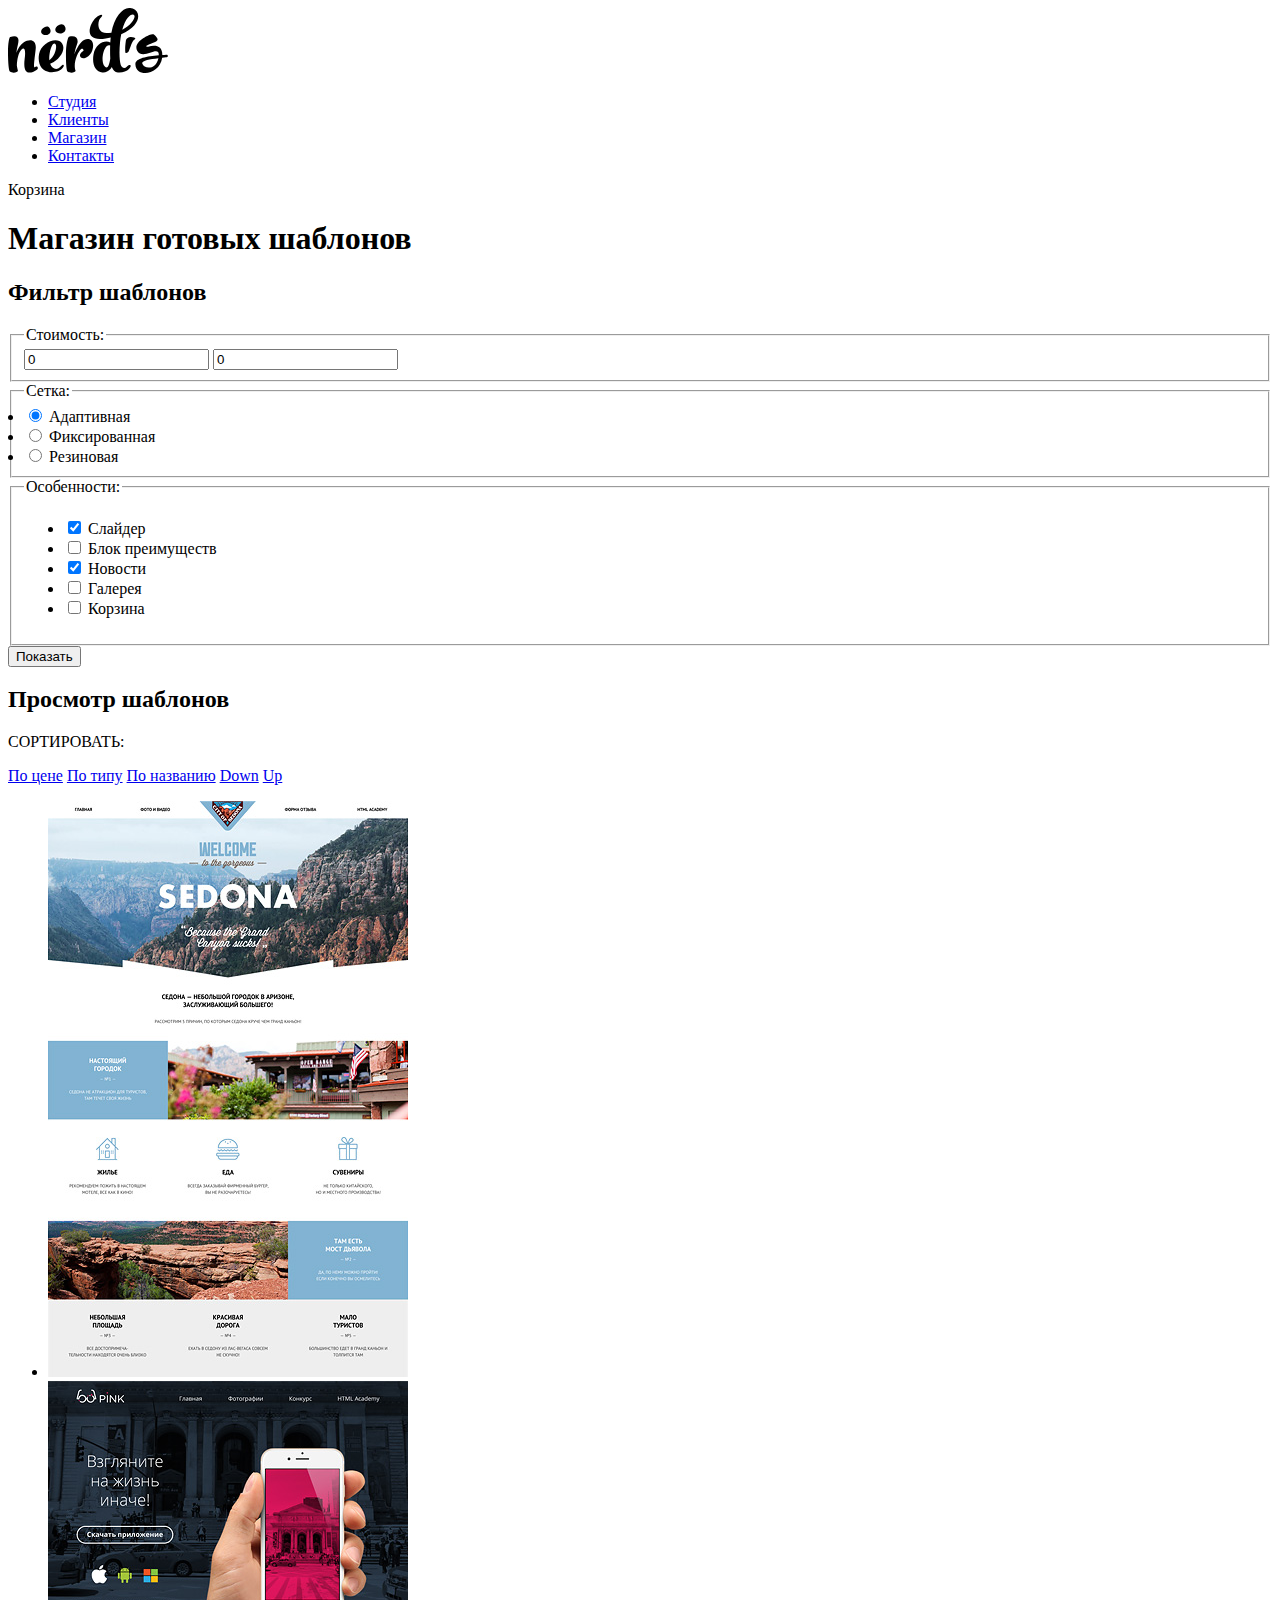
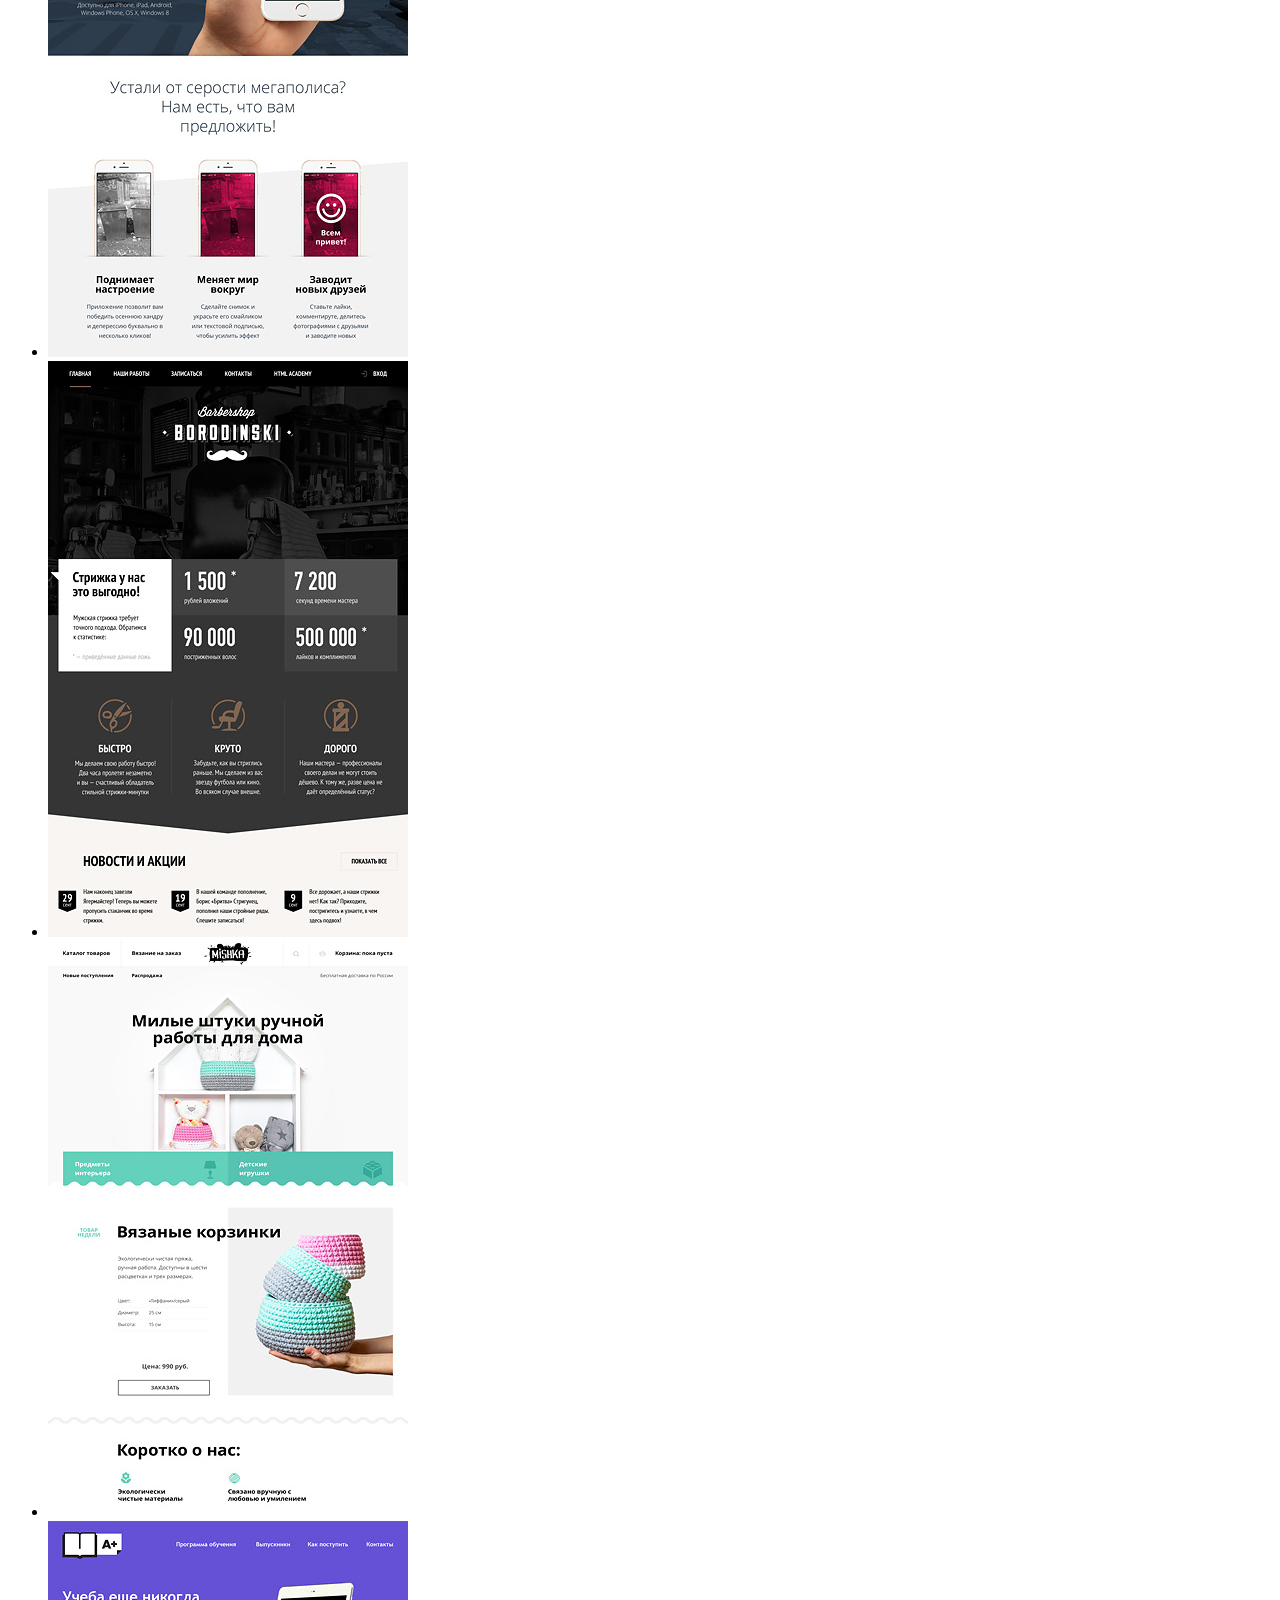
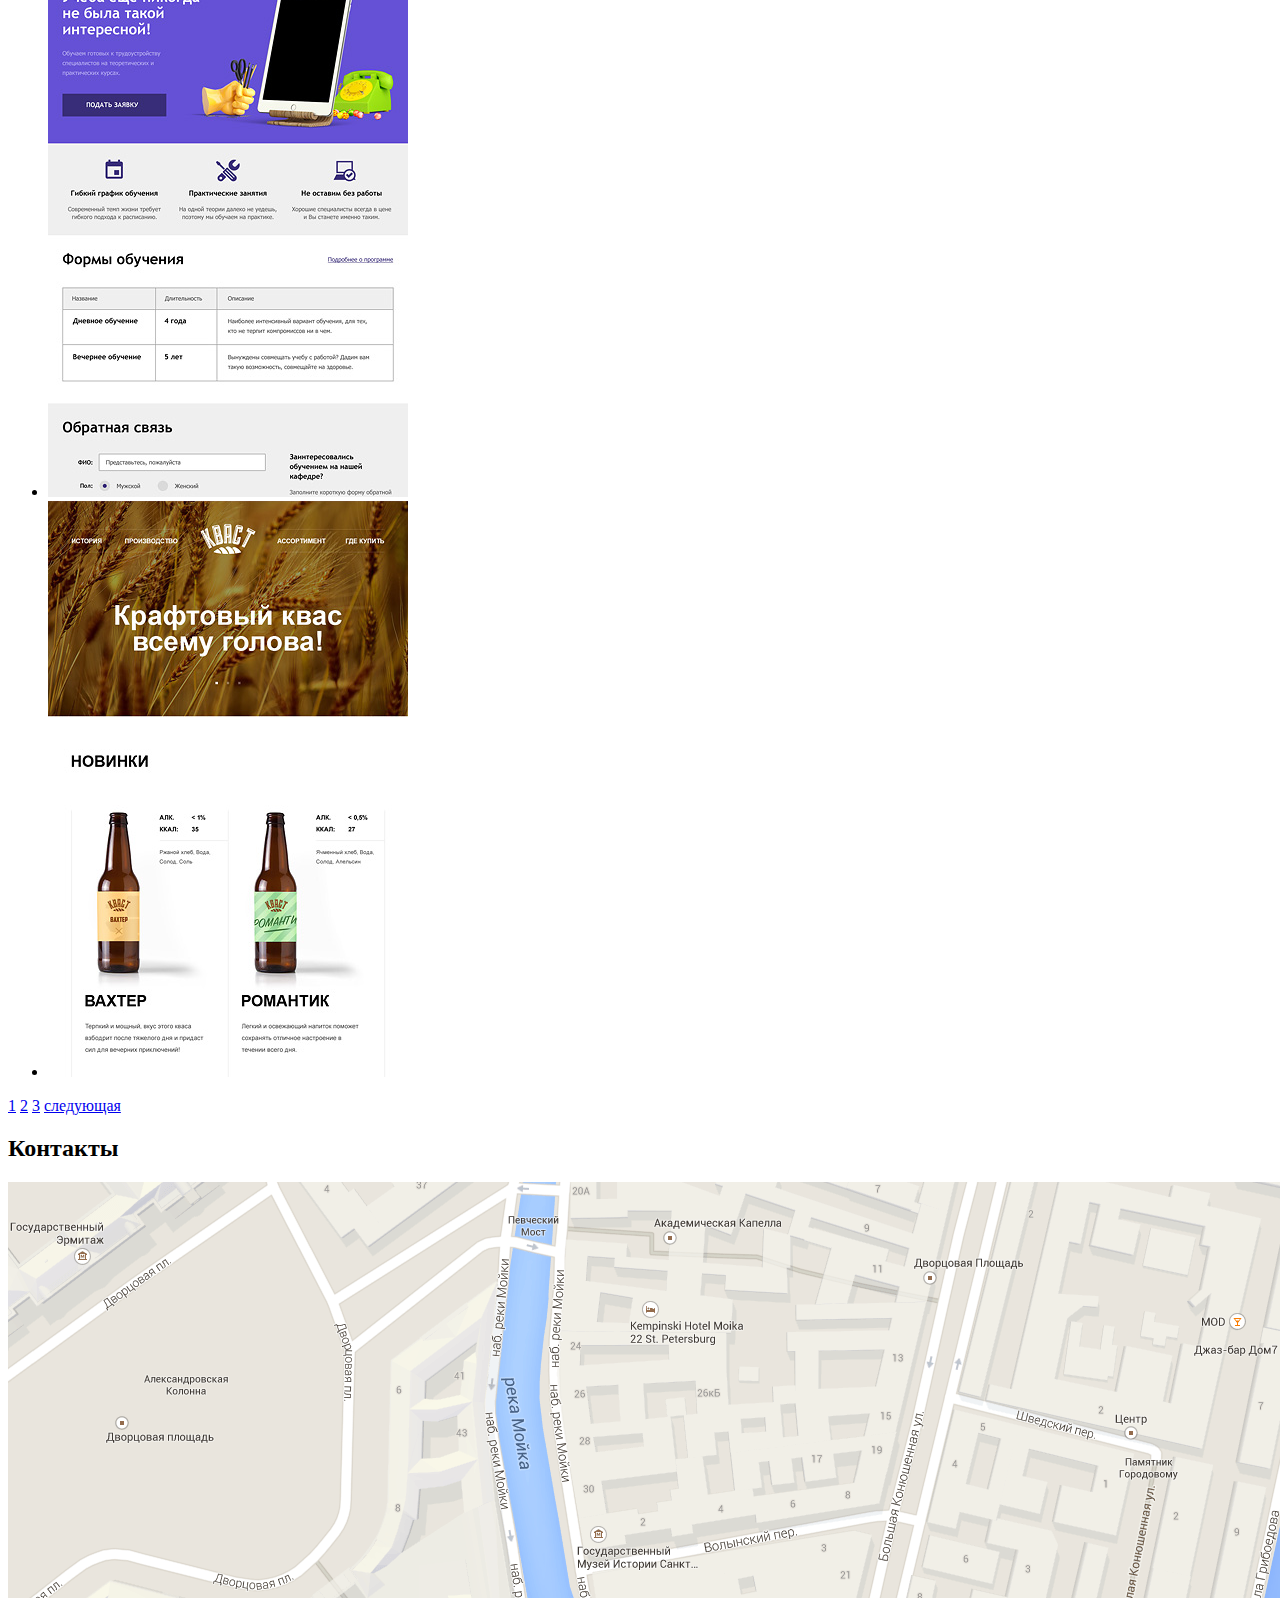
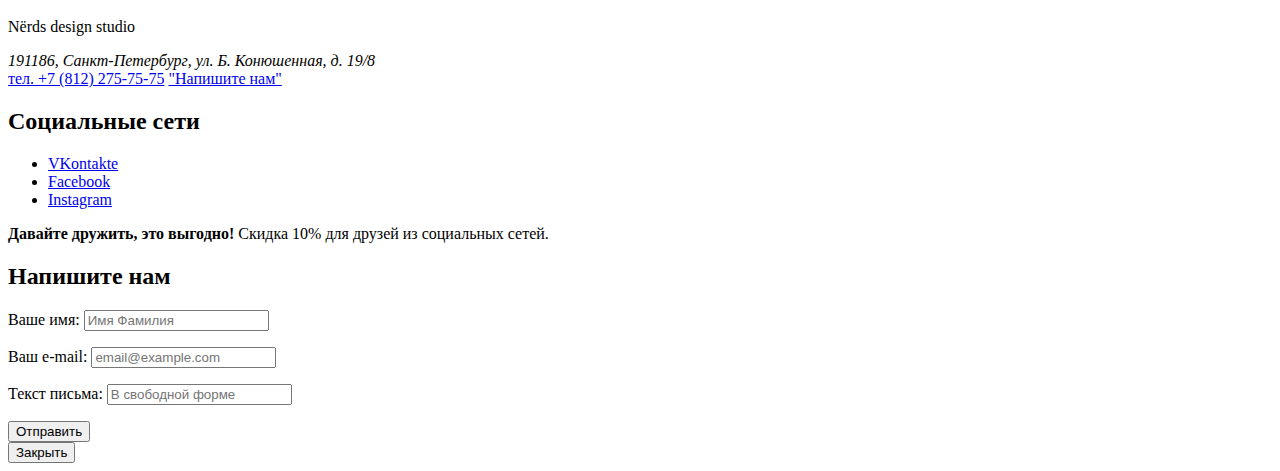
==== catalog.html @ c6bb83c5 "Добавлен catalog.html" ====
<!DOCTYPE html>
<html lang="ru">

<head>
    <meta charset="UTF-8">
    <meta name="viewport" content="width=device-width, initial-scale=1.0">
    <link rel="stylesheet" href="css/style.css">
    <title>Студия нёрдс</title>
</head>

<body>
    <header class="main-header">
        <nav class="main-nav">
            <a class="main-header-logo"><img src="img/nerds-logo.svg" width="160px" height="65px" alt="Логотип студии нёрдс"></a>
            <ul class="site-navigation">
                <li><a href="#">Студия</a></li>
                <li><a href="#">Клиенты</a></li>
                <li><a href="#">Магазин</a></li>
                <li><a href="#">Контакты</a></li>
            </ul>
            <a class="main-nav-basket">Корзина</a>
        </nav>
    </header>

    <main>
        <h1 class="visually-hidden">Магазин готовых шаблонов</h1>

        <section class="filter">
            <h2 class="visually-hidden">Фильтр шаблонов</h2>
            <form class="filter-form" method="get" action="https://echo.htmlacademy.ru">
                <fieldset>
                    <legend>Стоимость:</legend>
                    <input type="number" name="min" id="filter-cost-min" value="0">
                    <input type="number" name="max" id="filter-cost-max" value="0">
                </fieldset>
                <fieldset>
                    <legend>Сетка:</legend>
                    <li class="filter-option">
                        <input class="visually-hidden" name="gridtype" id="filter-adaptive" type="radio" value="adaptive" checked>
                        <label for="filter-adaptive">Адаптивная</label>
                    </li>
                    <li class="filter-option">
                        <input class="visually-hidden" name="gridtype" id="filter-fixed" type="radio" value="fixed">
                        <label for="filter-fixed">Фиксированная</label>
                    </li>
                    <li class="filter-option">
                        <input class="visually-hidden" name="gridtype" id="filter-fluid" type="radio" value="fluid">
                        <label for="filter-fluid">Резиновая</label>
                    </li>
                </fieldset>
                <fieldset>
                    <legend>Особенности:</legend>
                    <ul>
                        <li class="filter-option">
                            <input class="visually-hidden" name="slider" id="filter-slider" type="checkbox" checked>
                            <label for="filter-slider">Слайдер</label>
                        </li>
                        <li class="filter-option">
                            <input class="visually-hidden" name="advantage" id="filter-advantage" type="checkbox">
                            <label for="filter-advantage">Блок преимуществ</label>
                        </li>
                        <li class="filter-option">
                            <input class="visually-hidden" name="news" id="filter-news" type="checkbox" checked>
                            <label for="filter-news">Новости</label>
                        </li>
                        <li class="filter-option">
                            <input class="visually-hidden" name="gallery" id="filter-gallery" type="checkbox">
                            <label for="filter-gallery">Галерея</label>
                        </li>
                        <li class="filter-option">
                            <input class="visually-hidden" name="basket" id="filter-basket" type="checkbox">
                            <label for="filter-basket">Корзина</label>
                        </li>
                    </ul>
                </fieldset>
                <button type="submit">Показать</button>
            </form>
        </section>

        <section class="mockups">
            <h2 class="visually-hidden">Просмотр шаблонов</h2>
            <p>СОРТИРОВАТЬ:</p>
            <a href="#">По цене</a>
            <a href="#">По типу</a>
            <a href="#">По названию</a>
            <a href="#">Down</a>
            <a href="#">Up</a>

            <ul class="mockups-list">
                <li>
                    <a href="catalog-item.html">
                        <img src="img/img-sedona.jpg" width="360px" height="576px" alt="Шаблон сайта Седона">
                    </a>
                </li>
                <li>
                    <a href="catalog-item.html">
                        <img src="img/img-pink.jpg" width="360px" height="576px" alt="Шаблон сайта Пинк">
                    </a>
                </li>
                <li>
                    <a href="catalog-item.html">
                        <img src="img/img-barbershop.jpg" width="360px" height="576px" alt="Шаблон сайта Барбершоп Бородинский">
                    </a>
                </li>
                <li>
                    <a href="catalog-item.html">
                        <img src="img/img-mishka.jpg" width="360px" height="576px" alt="Шаблон сайта Мишка">
                    </a>
                </li>
                <li>
                    <a href="catalog-item.html">
                        <img src="img/img-aplus.jpg" width="360px" height="576px" alt="Шаблон сайта А плюс">
                    </a>
                </li>
                <li>
                    <a href="catalog-item.html">
                        <img src="img/img-kvast.jpg" width="360px" height="576px" alt="Шаблон сайта Крафтовый квас">
                    </a>
                </li>
            </ul>

            <a href="#">1</a>
            <a href="#">2</a>
            <a href="#">3</a>
            <a href="#">следующая</a>
        </section>
    </main>

    <footer>
        <section class="contacts">
            <h2 class="visually-hidden">Контакты</h2>
            <img src="img/map.png" width="1440px" height="416px" alt="Карта">
            <p>Nёrds design studio</p>
            <address>191186, Санкт-Петербург, ул. Б. Конюшенная, д. 19/8</address>
            <a href="tel:78122757575">тел. +7 (812) 275-75-75</a>
            <a class="button" href="#">"Напишите нам"</a>
        </section>

        <section class="social">
            <h2 class="visually-hidden">Социальные сети</h2>
            <ul class="social-list">
                <li>
                    <a href="#">VKontakte</a>
                </li>
                <li>
                    <a href="#">Facebook</a>
                </li>
                <li>
                    <a href="#">Instagram</a>
                </li>
            </ul>
            <b>Давайте дружить, это выгодно!</b>
            <span>Скидка 10% для друзей из социальных сетей.</span>
        </section>
    </footer>

    <section class="modal modal-writeus">
        <h2>Напишите нам</h2>
        <form class="writeus-form" action="https://echo.htmlacademy.ru" method="post">
            <p>
                <label for="writeus-name">Ваше имя:</label>
                <input type="text" name="name" id="writeus-name" placeholder="Имя Фамилия">
            </p>
            <p>
                <label for="writeus-email">Ваш e-mail:</label>
                <input type="text" name="email" id="writeus-email" placeholder="email@example.com">
            </p>
            <p>
                <label for="writeus-text">Текст письма:</label>
                <input type="text" name="text" id="writeus-text" placeholder="В свободной форме">
            </p>
            <button class="button" type="submit">Отправить</button>
        </form>
        <button class="modal-close" type="button">Закрыть</button>
    </section>

</body>

</html>
---- css/style.css ----
/* 
.visually-hidden:not(:focus):not(:active),
input[type="checkbox"].visually-hidden,
input[type="radio"].visually-hidden {
    position: absolute;
    width: 1px;
    height: 1px;
    margin: -1px;
    border: 0;
    padding: 0;
    white-space: nowrap;
    clip-path: inset(100%);
    clip: rect(0 0 0 0);
    overflow: hidden;
}
 */
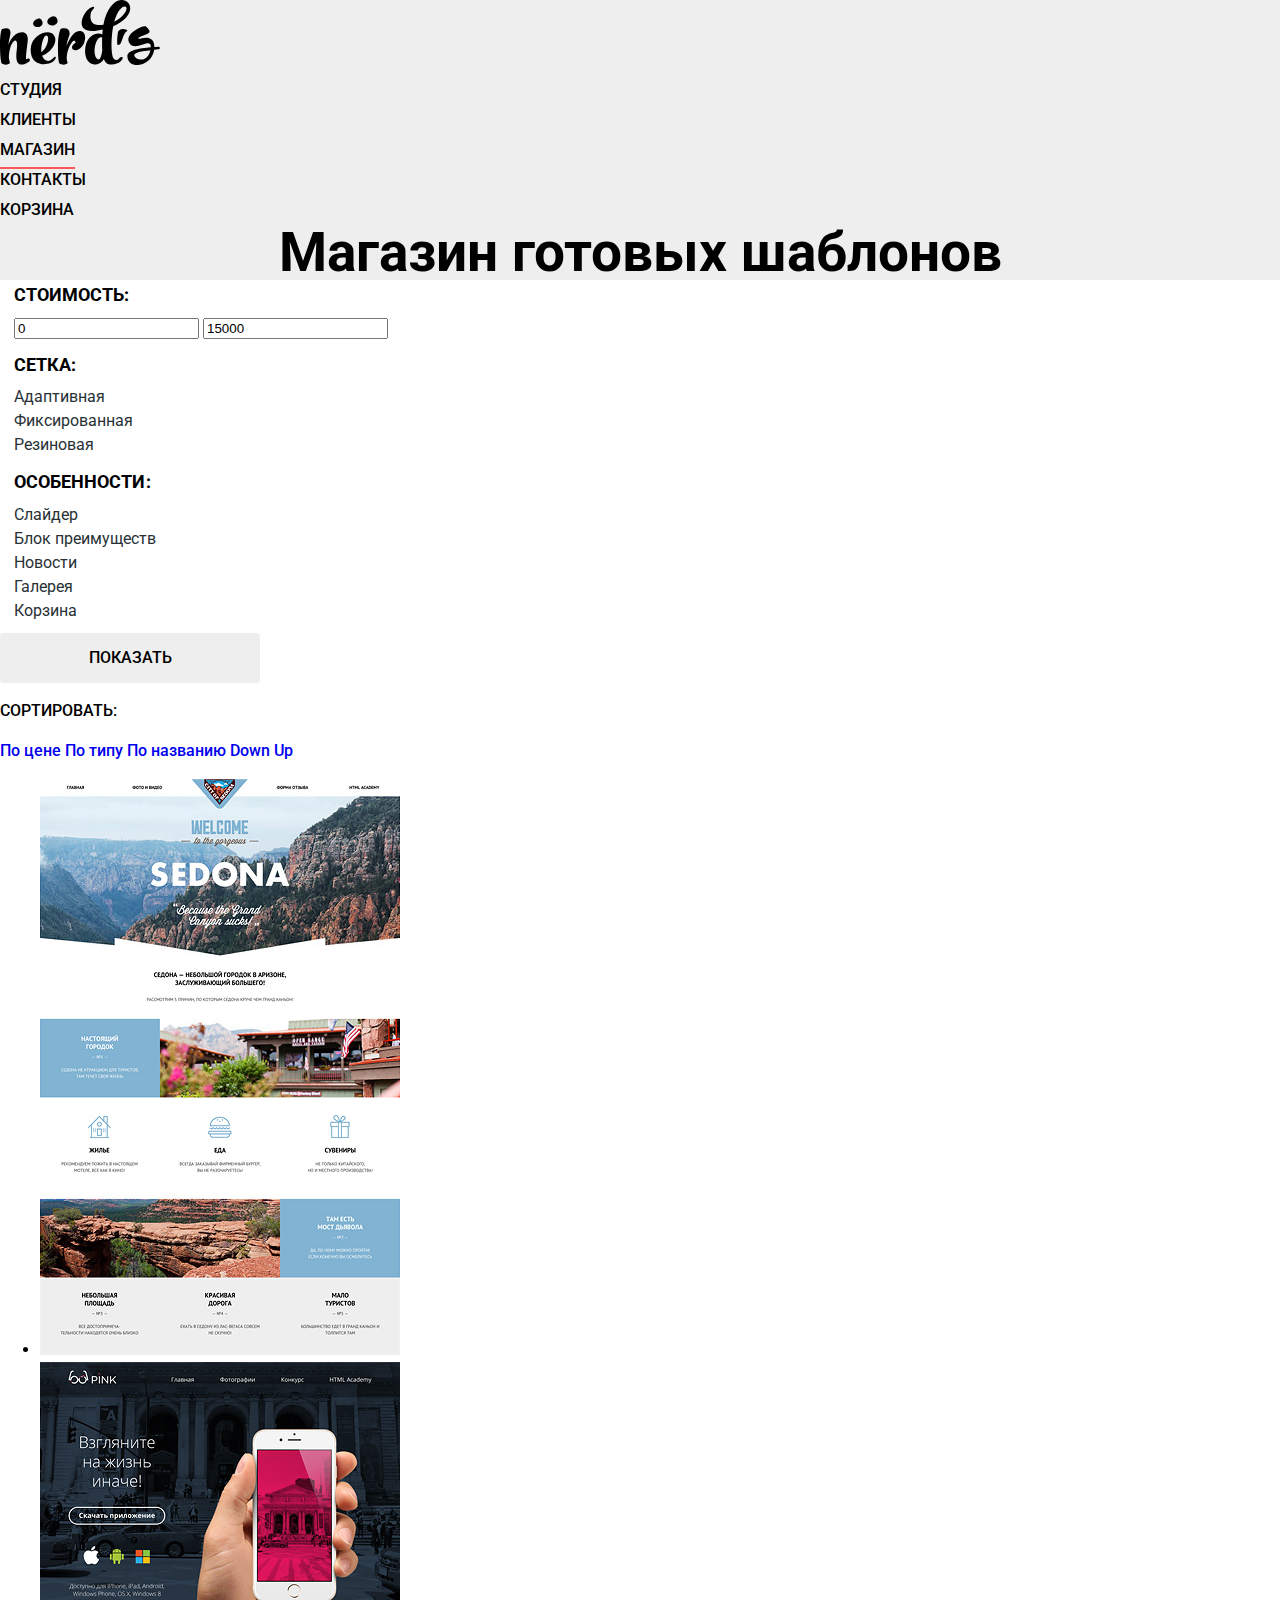
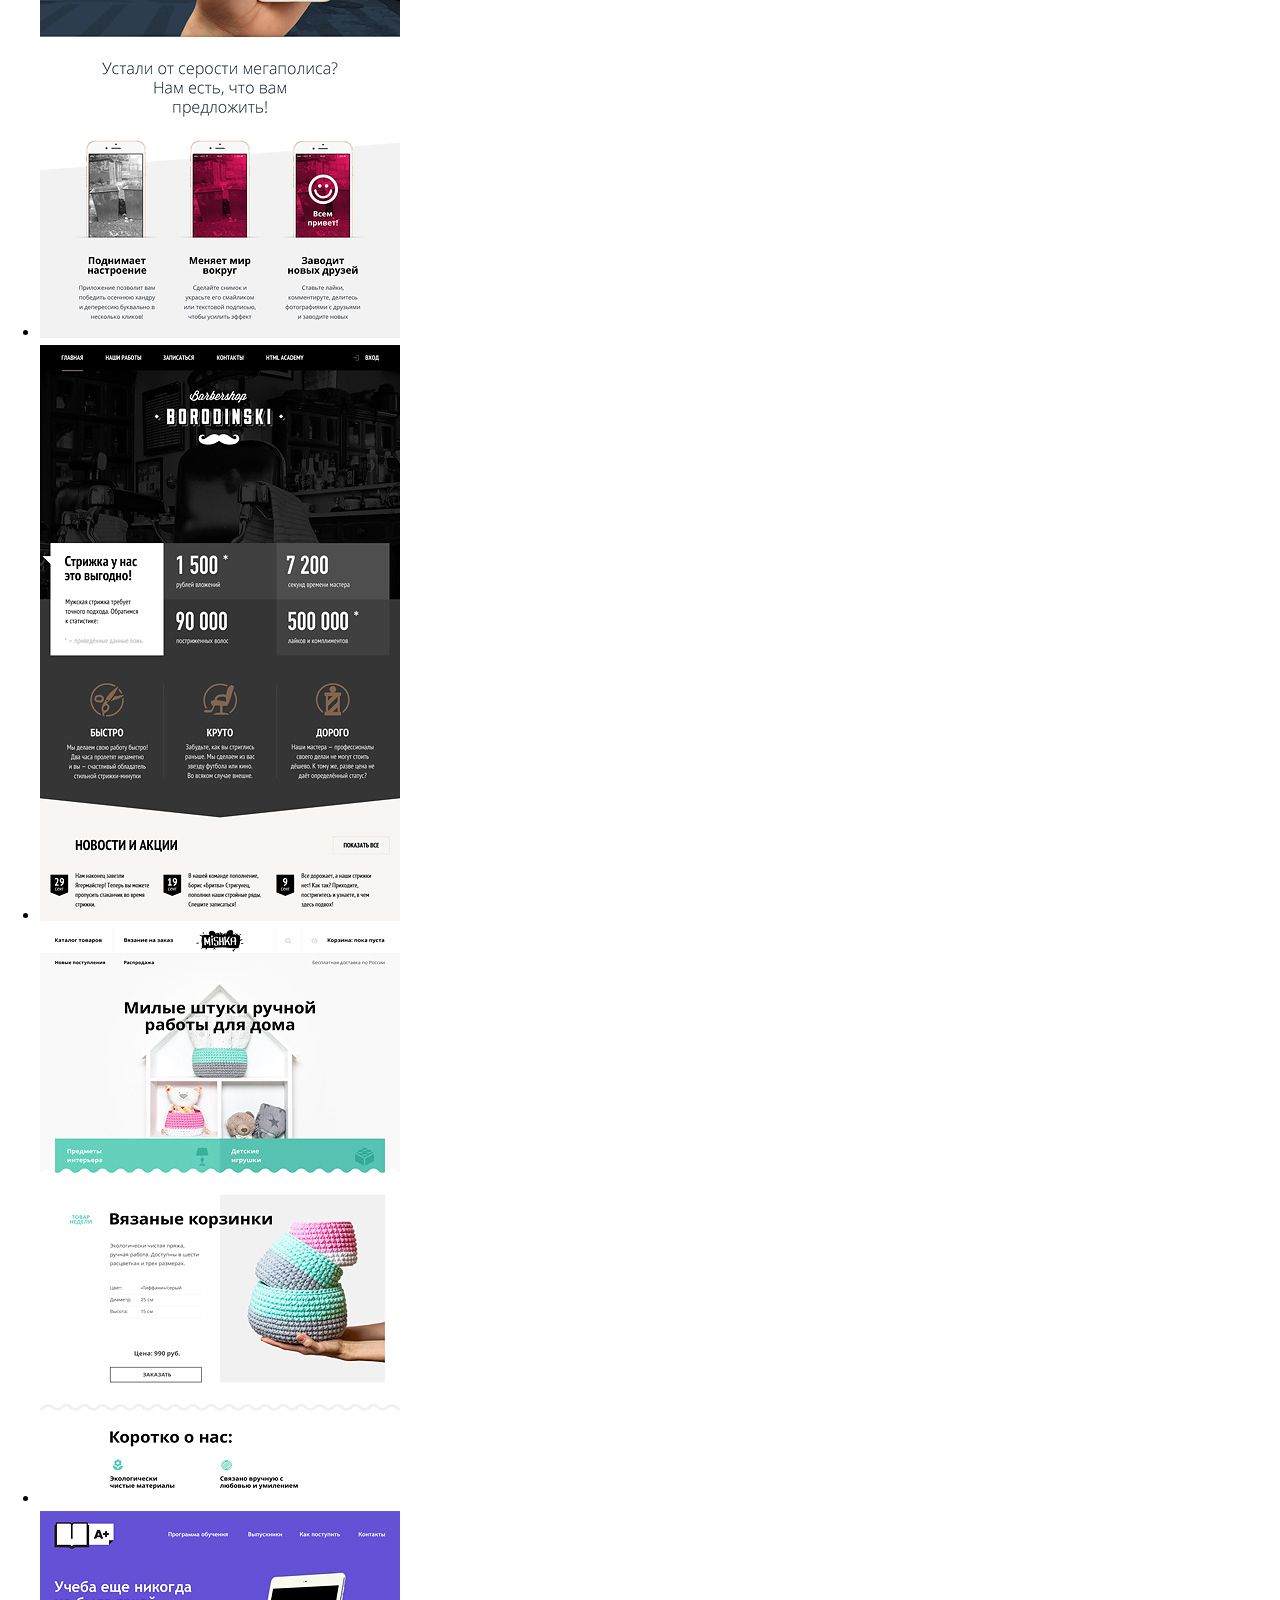
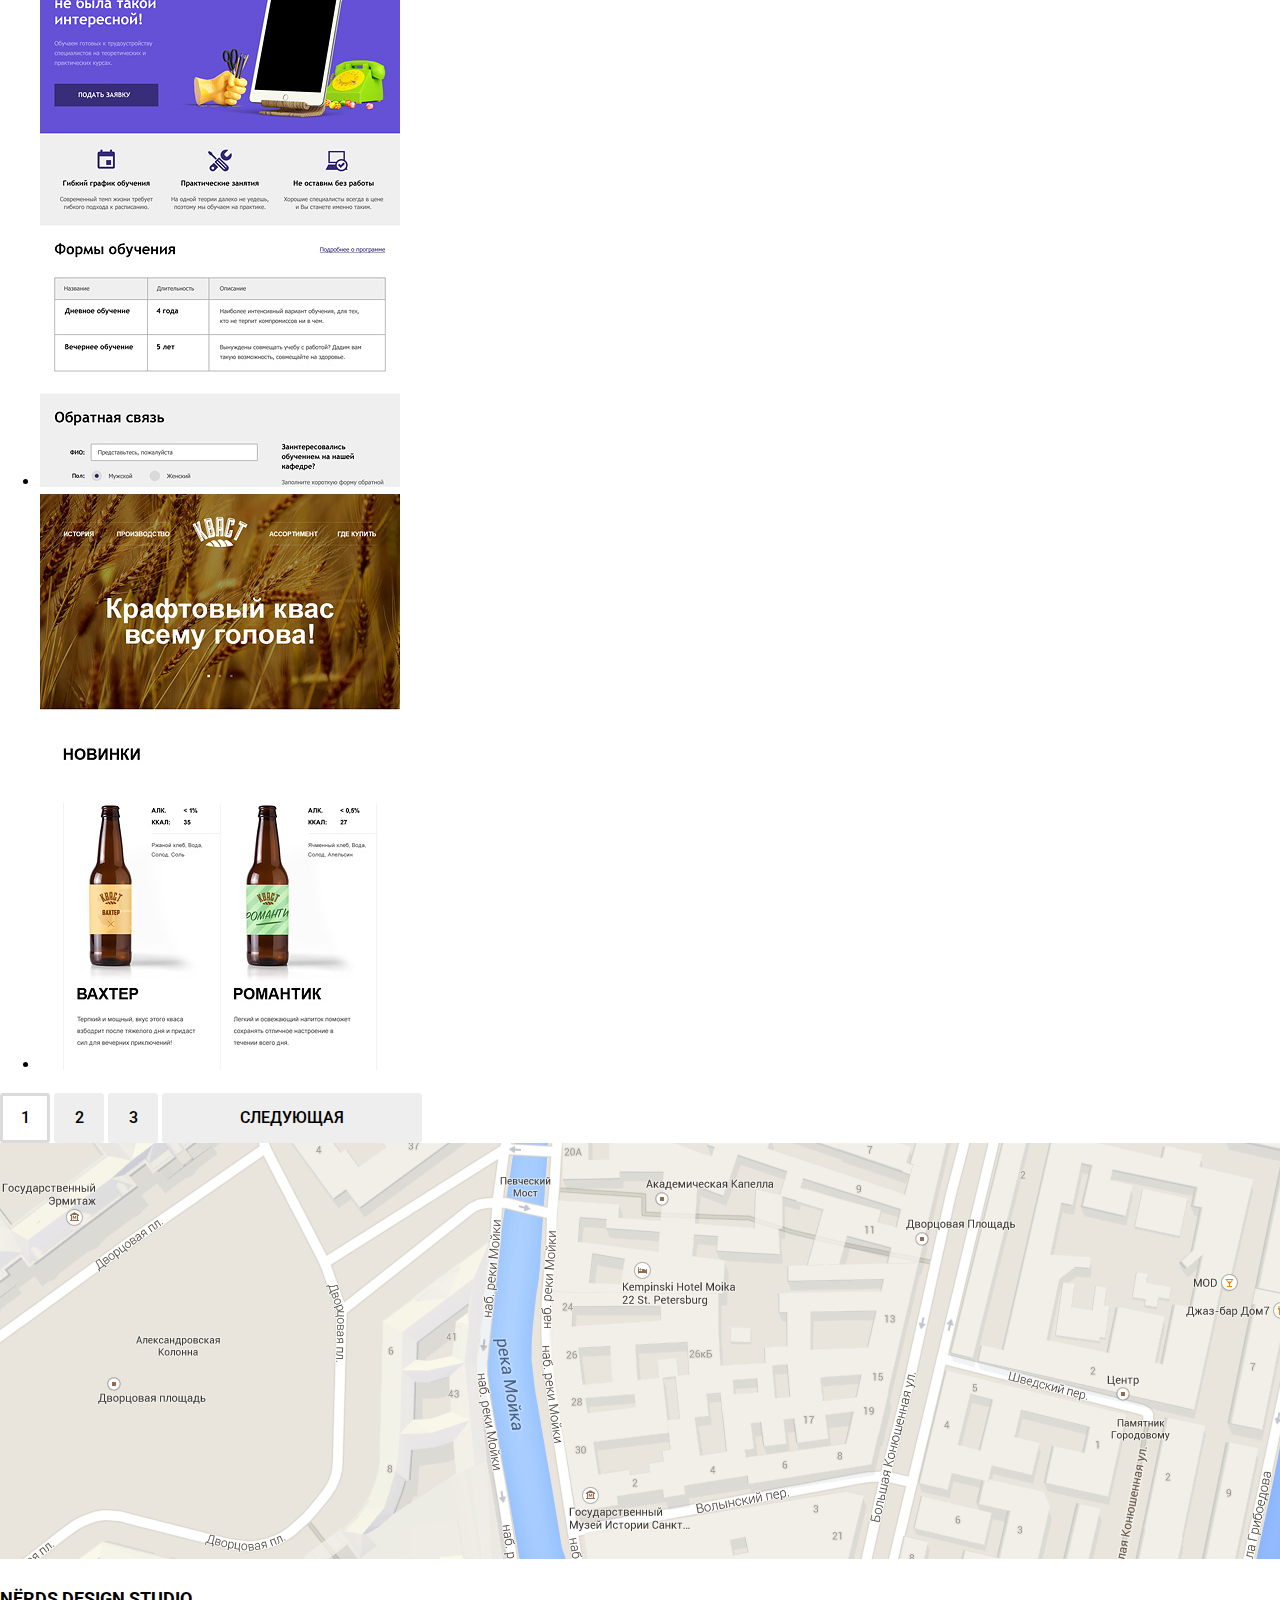
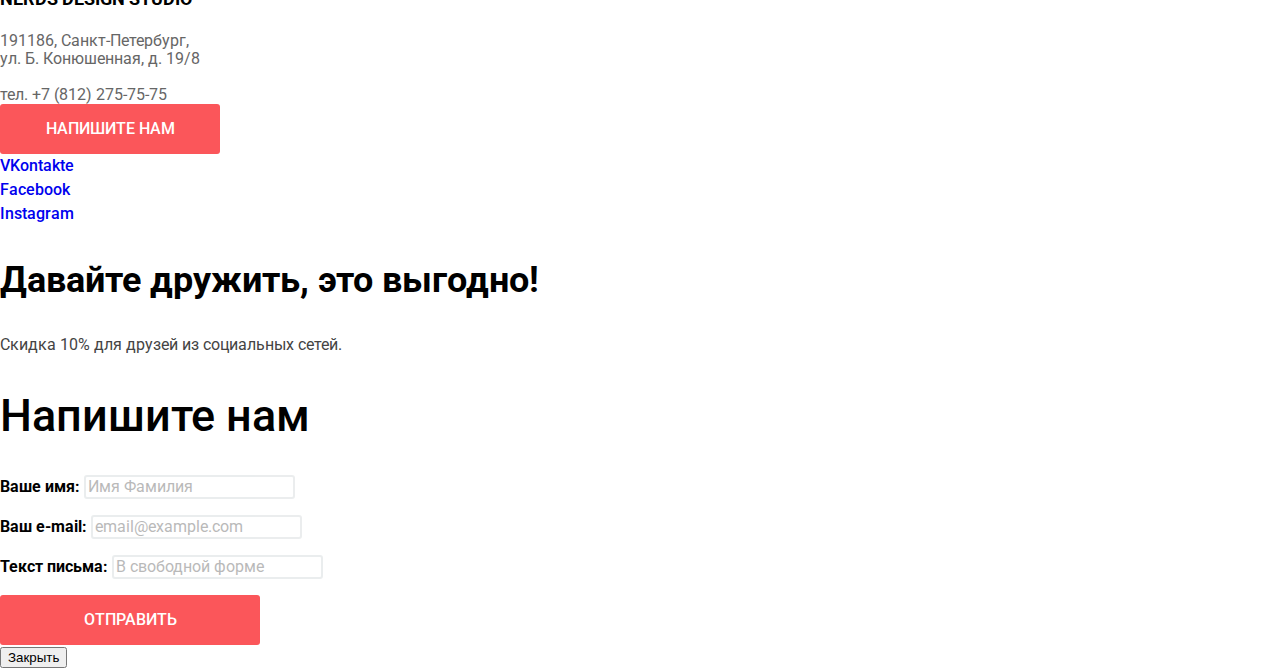
==== commit 08789ef9: "Базовая разметка обоих страниц с CSS" ====
--- a/catalog.html
+++ b/catalog.html
@@ -4,81 +4,86 @@
 <head>
     <meta charset="UTF-8">
     <meta name="viewport" content="width=device-width, initial-scale=1.0">
+    <link href="https://fonts.googleapis.com/css?family=Roboto:400,500,700&display=swap&subset=cyrillic" rel="stylesheet">
     <link rel="stylesheet" href="css/style.css">
     <title>Студия нёрдс</title>
 </head>
 
 <body>
-    <header class="main-header">
-        <nav class="main-nav">
-            <a class="main-header-logo"><img src="img/nerds-logo.svg" width="160px" height="65px" alt="Логотип студии нёрдс"></a>
-            <ul class="site-navigation">
+    <header>
+        <nav class="nav">
+            <a href="index.html">
+                <img src="img/nerds-logo.svg" width="160" height="65" alt="Логотип студии нёрдс">
+            </a>
+            <ul>
                 <li><a href="#">Студия</a></li>
                 <li><a href="#">Клиенты</a></li>
-                <li><a href="#">Магазин</a></li>
+                <li><a class="active" href="#">Магазин</a></li>
                 <li><a href="#">Контакты</a></li>
             </ul>
-            <a class="main-nav-basket">Корзина</a>
+            <a href="#">Корзина</a>
         </nav>
     </header>
 
-    <main>
-        <h1 class="visually-hidden">Магазин готовых шаблонов</h1>
+    <main class="main">
+        <h1>Магазин готовых шаблонов</h1>
 
         <section class="filter">
             <h2 class="visually-hidden">Фильтр шаблонов</h2>
-            <form class="filter-form" method="get" action="https://echo.htmlacademy.ru">
-                <fieldset>
+            <form method="get" action="https://echo.htmlacademy.ru">
+                <fieldset class="filter-price">
                     <legend>Стоимость:</legend>
                     <input type="number" name="min" id="filter-cost-min" value="0">
-                    <input type="number" name="max" id="filter-cost-max" value="0">
+                    <input type="number" name="max" id="filter-cost-max" value="15000">
                 </fieldset>
-                <fieldset>
+                <fieldset class="filter-grid">
                     <legend>Сетка:</legend>
-                    <li class="filter-option">
-                        <input class="visually-hidden" name="gridtype" id="filter-adaptive" type="radio" value="adaptive" checked>
-                        <label for="filter-adaptive">Адаптивная</label>
-                    </li>
-                    <li class="filter-option">
-                        <input class="visually-hidden" name="gridtype" id="filter-fixed" type="radio" value="fixed">
-                        <label for="filter-fixed">Фиксированная</label>
-                    </li>
-                    <li class="filter-option">
-                        <input class="visually-hidden" name="gridtype" id="filter-fluid" type="radio" value="fluid">
-                        <label for="filter-fluid">Резиновая</label>
-                    </li>
+                    <ul>
+                        <li>
+                            <input class="visually-hidden" name="gridtype" id="filter-adaptive" type="radio" value="adaptive" checked>
+                            <label for="filter-adaptive">Адаптивная</label>
+                        </li>
+                        <li>
+                            <input class="visually-hidden" name="gridtype" id="filter-fixed" type="radio" value="fixed">
+                            <label for="filter-fixed">Фиксированная</label>
+                        </li>
+                        <li>
+                            <input class="visually-hidden" name="gridtype" id="filter-fluid" type="radio" value="fluid">
+                            <label for="filter-fluid">Резиновая</label>
+                        </li>
+                    </ul>
                 </fieldset>
-                <fieldset>
+                <fieldset class="filter-features">
                     <legend>Особенности:</legend>
                     <ul>
-                        <li class="filter-option">
+                        <li>
                             <input class="visually-hidden" name="slider" id="filter-slider" type="checkbox" checked>
                             <label for="filter-slider">Слайдер</label>
                         </li>
-                        <li class="filter-option">
+                        <li>
                             <input class="visually-hidden" name="advantage" id="filter-advantage" type="checkbox">
                             <label for="filter-advantage">Блок преимуществ</label>
                         </li>
-                        <li class="filter-option">
+                        <li>
                             <input class="visually-hidden" name="news" id="filter-news" type="checkbox" checked>
                             <label for="filter-news">Новости</label>
                         </li>
-                        <li class="filter-option">
+                        <li>
                             <input class="visually-hidden" name="gallery" id="filter-gallery" type="checkbox">
                             <label for="filter-gallery">Галерея</label>
                         </li>
-                        <li class="filter-option">
+                        <li>
                             <input class="visually-hidden" name="basket" id="filter-basket" type="checkbox">
                             <label for="filter-basket">Корзина</label>
                         </li>
                     </ul>
                 </fieldset>
-                <button type="submit">Показать</button>
+                <button type="submit" class="btn btn-gray btn-w260px">Показать</button>
             </form>
         </section>
 
-        <section class="mockups">
-            <h2 class="visually-hidden">Просмотр шаблонов</h2>
+        <section class="store">
+            <h2 class="visually-hidden">Магазин шаблонов</h2>
             <p>СОРТИРОВАТЬ:</p>
             <a href="#">По цене</a>
             <a href="#">По типу</a>
@@ -86,59 +91,63 @@
             <a href="#">Down</a>
             <a href="#">Up</a>
 
-            <ul class="mockups-list">
+            <ul>
                 <li>
                     <a href="catalog-item.html">
-                        <img src="img/img-sedona.jpg" width="360px" height="576px" alt="Шаблон сайта Седона">
+                        <img src="img/img-sedona.jpg" width="360" height="576" alt="Шаблон сайта Седона">
                     </a>
                 </li>
                 <li>
                     <a href="catalog-item.html">
-                        <img src="img/img-pink.jpg" width="360px" height="576px" alt="Шаблон сайта Пинк">
+                        <img src="img/img-pink.jpg" width="360" height="576" alt="Шаблон сайта Пинк">
                     </a>
                 </li>
                 <li>
                     <a href="catalog-item.html">
-                        <img src="img/img-barbershop.jpg" width="360px" height="576px" alt="Шаблон сайта Барбершоп Бородинский">
+                        <img src="img/img-barbershop.jpg" width="360" height="576" alt="Шаблон сайта Барбершоп Бородинский">
                     </a>
                 </li>
                 <li>
                     <a href="catalog-item.html">
-                        <img src="img/img-mishka.jpg" width="360px" height="576px" alt="Шаблон сайта Мишка">
+                        <img src="img/img-mishka.jpg" width="360" height="576" alt="Шаблон сайта Мишка">
                     </a>
                 </li>
                 <li>
                     <a href="catalog-item.html">
-                        <img src="img/img-aplus.jpg" width="360px" height="576px" alt="Шаблон сайта А плюс">
+                        <img src="img/img-aplus.jpg" width="360" height="576" alt="Шаблон сайта А плюс">
                     </a>
                 </li>
                 <li>
                     <a href="catalog-item.html">
-                        <img src="img/img-kvast.jpg" width="360px" height="576px" alt="Шаблон сайта Крафтовый квас">
+                        <img src="img/img-kvast.jpg" width="360" height="576" alt="Шаблон сайта Крафтовый квас">
                     </a>
                 </li>
             </ul>
 
-            <a href="#">1</a>
-            <a href="#">2</a>
-            <a href="#">3</a>
-            <a href="#">следующая</a>
+            <a class="btn btn-gray-active btn-w50px">1</a>
+            <a class="btn btn-gray btn-w50px" href="#">2</a>
+            <a class="btn btn-gray btn-w50px" href="#">3</a>
+            <a class="btn btn-gray btn-w260px" href="#">следующая</a>
         </section>
     </main>
 
     <footer>
         <section class="contacts">
             <h2 class="visually-hidden">Контакты</h2>
-            <img src="img/map.png" width="1440px" height="416px" alt="Карта">
-            <p>Nёrds design studio</p>
-            <address>191186, Санкт-Петербург, ул. Б. Конюшенная, д. 19/8</address>
-            <a href="tel:78122757575">тел. +7 (812) 275-75-75</a>
-            <a class="button" href="#">"Напишите нам"</a>
+            <img src="img/map.png" width="1440" height="416" alt="Карта">
+            <p class="contacts-p">Nёrds design studio</p>
+            <address>
+                191186, Санкт-Петербург,<br>
+                ул. Б. Конюшенная, д. 19/8<br>
+                <br>
+                тел. +7 (812) 275-75-75
+            </address>
+            <a class="btn btn-red btn-w220px" href="#">Напишите нам</a>
         </section>
 
-        <section class="social">
+        <section class="socials">
             <h2 class="visually-hidden">Социальные сети</h2>
-            <ul class="social-list">
+            <ul>
                 <li>
                     <a href="#">VKontakte</a>
                 </li>
@@ -149,29 +158,29 @@
                     <a href="#">Instagram</a>
                 </li>
             </ul>
-            <b>Давайте дружить, это выгодно!</b>
-            <span>Скидка 10% для друзей из социальных сетей.</span>
+            <p class="socials-p-big">Давайте дружить, это выгодно!</p>
+            <p class="socials-p-small">Скидка 10% для друзей из социальных сетей.</p>
         </section>
     </footer>
 
-    <section class="modal modal-writeus">
+    <section class="writeus">
         <h2>Напишите нам</h2>
-        <form class="writeus-form" action="https://echo.htmlacademy.ru" method="post">
+        <form action="https://echo.htmlacademy.ru" method="post">
             <p>
                 <label for="writeus-name">Ваше имя:</label>
                 <input type="text" name="name" id="writeus-name" placeholder="Имя Фамилия">
             </p>
             <p>
                 <label for="writeus-email">Ваш e-mail:</label>
-                <input type="text" name="email" id="writeus-email" placeholder="email@example.com">
+                <input type="email" name="email" id="writeus-email" placeholder="email@example.com">
             </p>
             <p>
                 <label for="writeus-text">Текст письма:</label>
                 <input type="text" name="text" id="writeus-text" placeholder="В свободной форме">
             </p>
-            <button class="button" type="submit">Отправить</button>
+            <button class="btn btn-red btn-w260px" type="submit">Отправить</button>
         </form>
-        <button class="modal-close" type="button">Закрыть</button>
+        <button type="button">Закрыть</button>
     </section>
 
 </body>
--- a/css/style.css
+++ b/css/style.css
@@ -1,4 +1,5 @@
-/* 
+/* globals */
+
 .visually-hidden:not(:focus):not(:active),
 input[type="checkbox"].visually-hidden,
 input[type="radio"].visually-hidden {
@@ -13,4 +14,375 @@
     clip: rect(0 0 0 0);
     overflow: hidden;
 }
- */+
+body {
+    margin: 0;
+    padding: 0;
+    font-family: 'Roboto', Arial, sans-serif;
+    font-size: 16px;
+    line-height: 24px;
+    font-weight: 500;
+    color: black;
+    background-color: white;
+}
+
+a {
+    text-decoration: none;
+}
+
+
+/* buttons */
+
+.btn {
+    display: inline-block;
+    padding: 16px;
+    font: inherit;
+    border: none;
+    line-height: 18px;
+    color: white;
+    background-color: #fb565a;
+    text-transform: uppercase;
+    border-radius: 3px;
+    box-sizing: border-box;
+    text-align: center;
+}
+
+.btn-red:hover,
+.btn-red:focus {
+    background-color: #e74246;
+}
+
+.btn-red:active {
+    box-shadow: inset 0 3px 0 rgba(0, 1, 1, 0.1);
+    color: rgba(255, 255, 255, 0.3);
+    background-color: #d7373b;
+}
+
+.btn-green {
+    background-color: #00ca74;
+}
+
+.btn-green:hover,
+.btn-green:focus {
+    background-color: #00bc6c;
+}
+
+.btn-green:active {
+    box-shadow: inset 0 3px 0 rgba(0, 1, 1, 0.1);
+    color: rgba(255, 255, 255, 0.3);
+    background-color: #00aa62;
+}
+
+.btn-yellow {
+    background-color: #efc84a;
+}
+
+.btn-yellow:hover,
+.btn-yellow:focus {
+    background-color: #eab534;
+}
+
+.btn-yellow:active {
+    box-shadow: inset 0 3px 0 rgba(0, 1, 1, 0.1);
+    color: rgba(255, 255, 255, 0.3);
+    background-color: #e5a722;
+}
+
+.btn-gray {
+    color: #000000;
+    background-color: #eeeeee;
+}
+
+.btn-gray-active {
+    color: #000000;
+    background-color: #ffffff;
+    padding-top: 13px;
+    padding-bottom: 13px;
+    border: 3px solid #dbdbdb;
+}
+
+.btn-gray:hover,
+.btn-gray:focus {
+    background-color: #dfdfdf;
+}
+
+.btn-gray:active {
+    box-shadow: inset 0 3px 0 rgba(0, 1, 1, 0.1);
+    color: rgba(0, 0, 0, 0.3);
+    background-color: #d5d5d5;
+}
+
+.btn-w50px {
+    width: 50px;
+}
+
+.btn-w160px {
+    width: 160px;
+}
+
+.btn-w220px {
+    width: 220px;
+}
+
+.btn-w240px {
+    width: 240px;
+}
+
+.btn-w260px {
+    width: 260px;
+}
+
+
+/* header.navigation */
+
+.nav {
+    background-color: #eeeeee;
+}
+
+.nav ul {
+    list-style: none;
+    margin: 0;
+    padding: 0;
+}
+
+.nav a {
+    color: black;
+    text-transform: uppercase;
+    line-height: 30px;
+}
+
+.nav a.active {
+    padding-bottom: 8px;
+    border-bottom: 2px solid #fb565a;
+}
+
+.nav a:hover,
+.nav a:focus {
+    color: #fb565a;
+}
+
+.nav a:active {
+    color: #000000;
+    opacity: 0.3;
+}
+
+
+/* main.advantages */
+
+.advant ul {
+    list-style: none;
+    margin: 0;
+    padding: 0;
+}
+
+.advant-head {
+    font-size: 55px;
+    line-height: 55px;
+}
+
+.advant-desc {
+    color: #283136;
+    font-family: Roboto;
+    font-size: 16px;
+    font-weight: 400;
+    line-height: 24px;
+}
+
+
+/* main.services */
+
+.services ul {
+    list-style: none;
+    margin: 0;
+    padding: 0;
+}
+
+.services h3 {
+    font-size: 24px;
+    line-height: 30px;
+    text-transform: uppercase;
+    font-weight: 700;
+}
+
+.services-desc {
+    font-weight: 400;
+    color: #283136;
+}
+
+
+/* main.about */
+
+.about h3 {
+    font-size: 45px;
+    line-height: 45px;
+}
+
+.about-p {
+    color: #283136;
+    font-weight: 400;
+}
+
+.about-p-uppercase {
+    font-weight: 700;
+    text-transform: uppercase;
+}
+
+.about ul {
+    list-style: none;
+    margin: 0;
+    padding: 0;
+}
+
+.about dd {
+    margin: 0;
+    padding: 0;
+}
+
+
+/* main.partners */
+
+.partners ul {
+    list-style: none;
+    margin: 0;
+    padding: 0;
+}
+
+.partners img {
+    opacity: 0.2;
+}
+
+.partners img:hover,
+.partners img:focus {
+    opacity: 1;
+}
+
+.partners img:active {
+    opacity: 0.1;
+}
+
+
+/* footer.contacts */
+
+.contacts-p {
+    font-size: 18px;
+    font-weight: 700;
+    line-height: 30px;
+    text-transform: uppercase;
+}
+
+.contacts address {
+    color: #666666;
+    font-weight: 400;
+    line-height: 18px;
+    font-style: normal;
+}
+
+
+/* footer.socials */
+
+.socials ul {
+    list-style: none;
+    margin: 0;
+    padding: 0;
+}
+
+.socials-p-big {
+    font-size: 36px;
+    font-weight: 700;
+    line-height: 36px;
+}
+
+.socials-p-small {
+    color: #444444;
+    font-weight: 400;
+    line-height: 22px;
+}
+
+
+/* modals.writeus */
+
+.writeus h2 {
+    font-size: 45px;
+    font-weight: 500;
+    line-height: 45px;
+}
+
+.writeus label {
+    font-weight: 700;
+    line-height: 18px;
+}
+
+.writeus input {
+    font: inherit;
+    color: #444444;
+    font-size: 16px;
+    font-weight: 400;
+    line-height: 18px;
+    opacity: 0.5;
+    background-color: transparent;
+    border: 2px solid #d7dcde;
+    border-radius: 3px;
+}
+
+.writeus input:hover {
+    opacity: 0.5;
+    border: 2px solid #b4b9bb;
+}
+
+.writeus input:focus {
+    opacity: 1;
+    border: 2px solid #000000;
+}
+
+.writeus input:invalid {
+    color: #e74246;
+    opacity: 1;
+    border: 2px solid #e74246;
+}
+
+
+/* catalog.html */
+
+
+/* main */
+
+.main h1 {
+    margin: 0;
+    padding: 0;
+    /* Style for "Магазин го" */
+    color: #000000;
+    font-size: 55px;
+    line-height: 55px;
+    text-align: center;
+    background-color: #eeeeee;
+}
+
+
+/* filter */
+
+.filter legend {
+    margin: 0;
+    padding: 0;
+    font-size: 18px;
+    font-weight: 700;
+    line-height: 30px;
+    text-transform: uppercase;
+    letter-spacing: 0.05px;
+    border: none;
+}
+
+.filter fieldset {
+    border: none;
+}
+
+.filter ul {
+    margin: 0;
+    padding: 0;
+    list-style: none;
+}
+
+.filter label {
+    color: #283136;
+    font-weight: 400;
+    line-height: 20px;
+}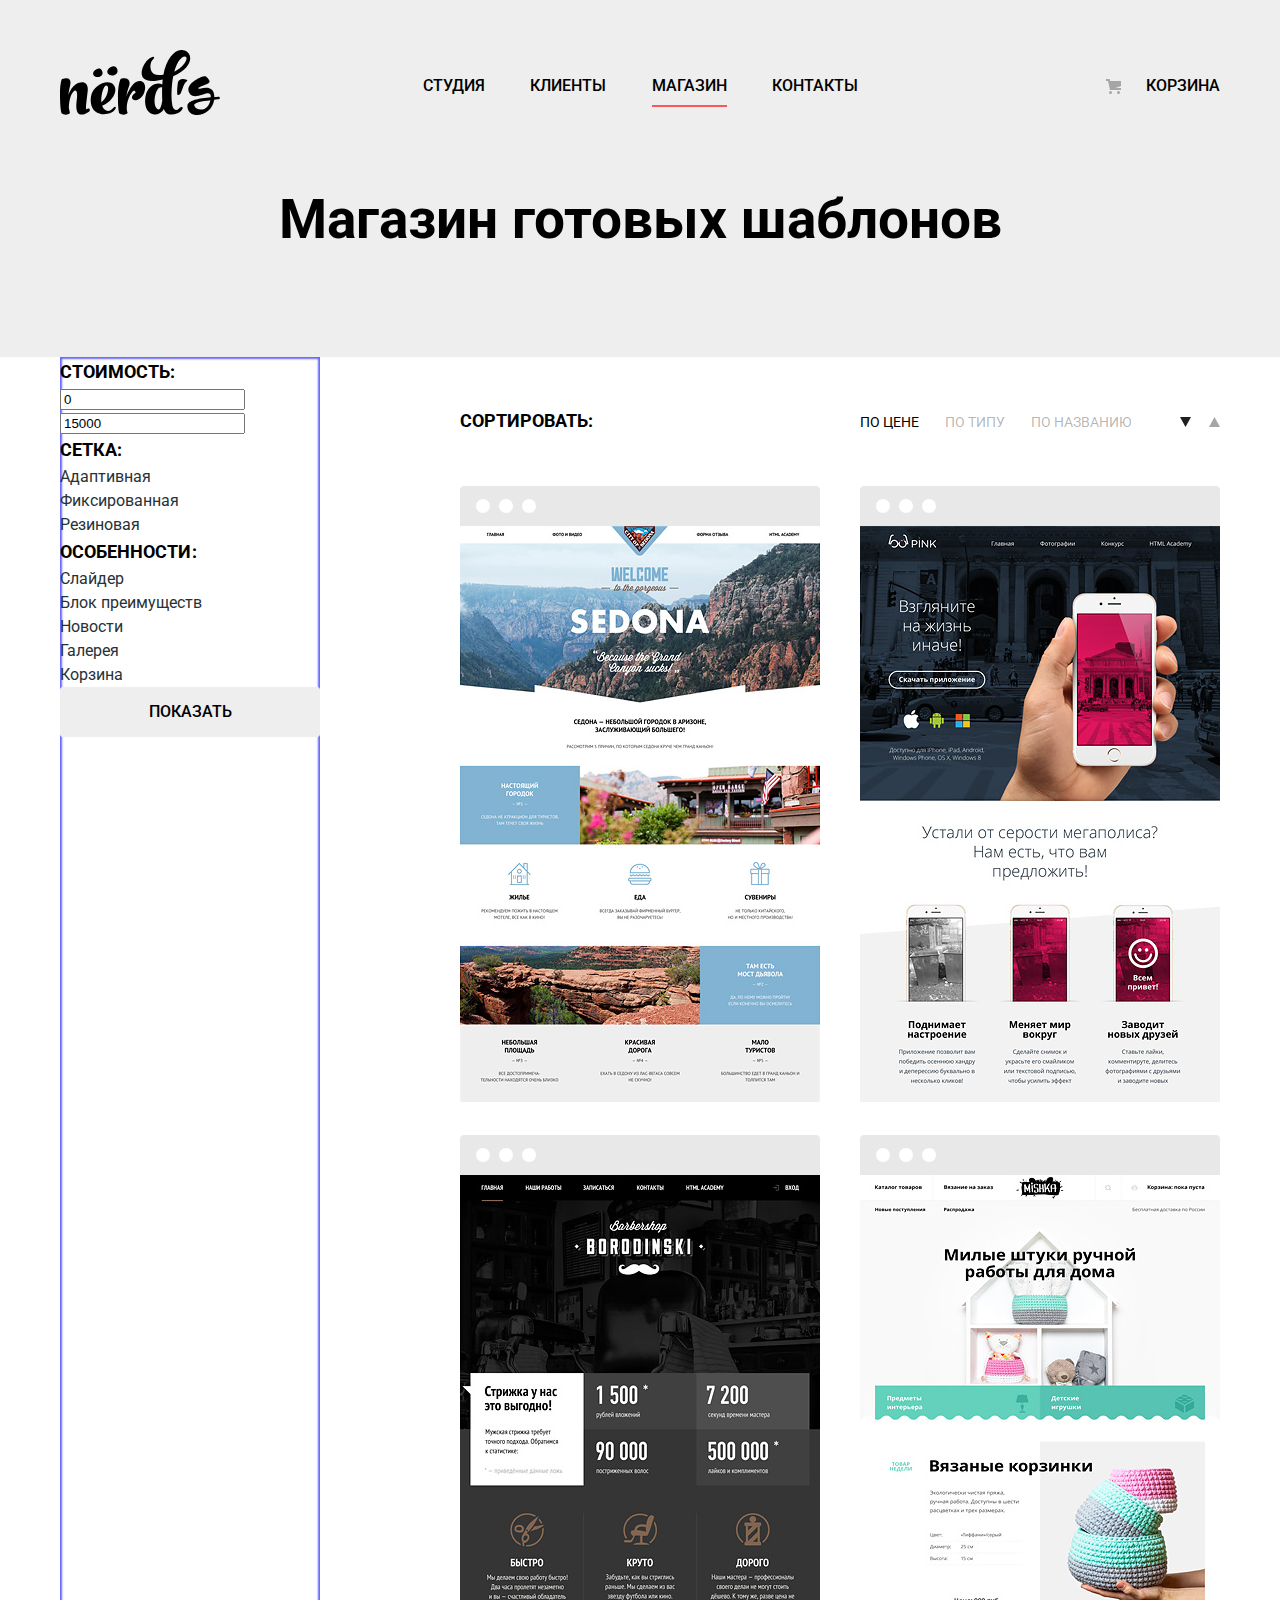
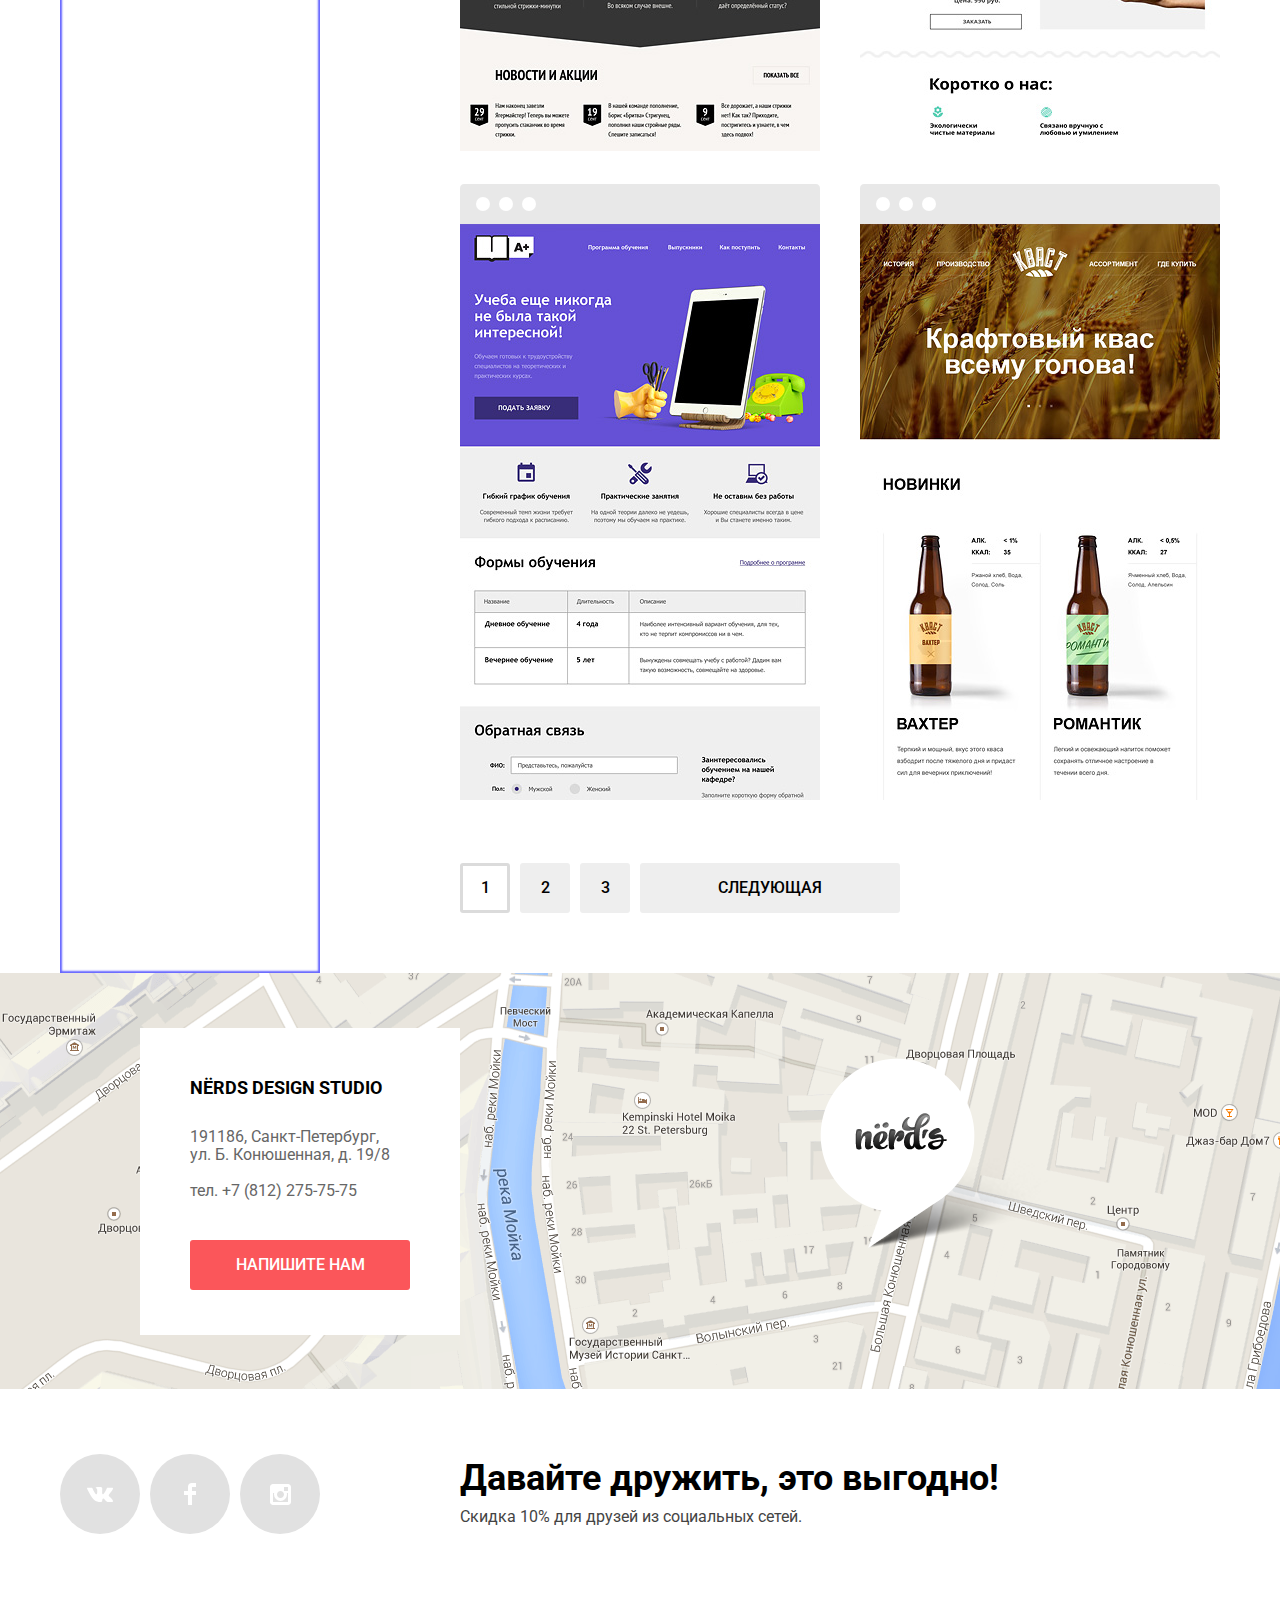
==== commit b8d4b7a9: "Catalog stylization" ====
--- a/catalog.html
+++ b/catalog.html
@@ -4,185 +4,263 @@
 <head>
     <meta charset="UTF-8">
     <meta name="viewport" content="width=device-width, initial-scale=1.0">
-    <link href="https://fonts.googleapis.com/css?family=Roboto:400,500,700&display=swap&subset=cyrillic" rel="stylesheet">
+    <link href="https://fonts.googleapis.com/css?family=Roboto:400,500,700&display=swap&subset=cyrillic"
+        rel="stylesheet">
     <link rel="stylesheet" href="css/style.css">
     <title>Студия нёрдс</title>
 </head>
 
-<body>
+<body class="catalog-body">
     <header>
-        <nav class="nav">
-            <a href="index.html">
-                <img src="img/nerds-logo.svg" width="160" height="65" alt="Логотип студии нёрдс">
-            </a>
-            <ul>
-                <li><a href="#">Студия</a></li>
-                <li><a href="#">Клиенты</a></li>
-                <li><a class="active" href="#">Магазин</a></li>
-                <li><a href="#">Контакты</a></li>
-            </ul>
-            <a href="#">Корзина</a>
-        </nav>
+        <div class="container-bg-color">
+            <div class="container-center-main">
+                <nav class="nav">
+                    <p class="nav-logo">
+                        <a class="nav-logo-link" href="#">
+                            <img src="img/nerds-logo.svg" width="160" height="65" alt="Логотип студии нёрдс">
+                        </a>
+                    </p>
+                    <ul class="nav-menu-list">
+                        <li><a class="nav-menu-link">Студия</a></li>
+                        <li><a class="nav-menu-link" href="#">Клиенты</a></li>
+                        <li><a class="nav-menu-link  nav-menu-link-active">Магазин</a></li>
+                        <li><a class="nav-menu-link" href="#">Контакты</a></li>
+                    </ul>
+                    <p>
+                        <a class="nav-menu-link nav-basket-link" href="#">Корзина</a>
+                    </p>
+                </nav>
+            </div>
+        </div>
     </header>
 
     <main class="main">
-        <h1>Магазин готовых шаблонов</h1>
-
-        <section class="filter">
-            <h2 class="visually-hidden">Фильтр шаблонов</h2>
-            <form method="get" action="https://echo.htmlacademy.ru">
-                <fieldset class="filter-price">
-                    <legend>Стоимость:</legend>
-                    <input type="number" name="min" id="filter-cost-min" value="0">
-                    <input type="number" name="max" id="filter-cost-max" value="15000">
-                </fieldset>
-                <fieldset class="filter-grid">
-                    <legend>Сетка:</legend>
-                    <ul>
-                        <li>
-                            <input class="visually-hidden" name="gridtype" id="filter-adaptive" type="radio" value="adaptive" checked>
-                            <label for="filter-adaptive">Адаптивная</label>
-                        </li>
-                        <li>
-                            <input class="visually-hidden" name="gridtype" id="filter-fixed" type="radio" value="fixed">
-                            <label for="filter-fixed">Фиксированная</label>
-                        </li>
-                        <li>
-                            <input class="visually-hidden" name="gridtype" id="filter-fluid" type="radio" value="fluid">
-                            <label for="filter-fluid">Резиновая</label>
-                        </li>
-                    </ul>
-                </fieldset>
-                <fieldset class="filter-features">
-                    <legend>Особенности:</legend>
-                    <ul>
-                        <li>
-                            <input class="visually-hidden" name="slider" id="filter-slider" type="checkbox" checked>
-                            <label for="filter-slider">Слайдер</label>
-                        </li>
-                        <li>
-                            <input class="visually-hidden" name="advantage" id="filter-advantage" type="checkbox">
-                            <label for="filter-advantage">Блок преимуществ</label>
-                        </li>
-                        <li>
-                            <input class="visually-hidden" name="news" id="filter-news" type="checkbox" checked>
-                            <label for="filter-news">Новости</label>
-                        </li>
-                        <li>
-                            <input class="visually-hidden" name="gallery" id="filter-gallery" type="checkbox">
-                            <label for="filter-gallery">Галерея</label>
-                        </li>
-                        <li>
-                            <input class="visually-hidden" name="basket" id="filter-basket" type="checkbox">
-                            <label for="filter-basket">Корзина</label>
-                        </li>
-                    </ul>
-                </fieldset>
-                <button type="submit" class="btn btn-gray btn-w260px">Показать</button>
-            </form>
+        <h1 class="catalog-title">Магазин готовых шаблонов</h1>
+
+        <div class="catalog-flex-columns container-center-main">
+            <section class="filter">
+                <h2 class="visually-hidden">Фильтр шаблонов</h2>
+                <form method="get" action="https://echo.htmlacademy.ru">
+                    <fieldset class="filter-fieldset">
+                        <legend class="filter-title">Стоимость:</legend>
+                        <input type="number" name="min" id="filter-cost-min" value="0">
+                        <input type="number" name="max" id="filter-cost-max" value="15000">
+                    </fieldset>
+                    <fieldset class="filter-fieldset">
+                        <legend class="filter-title">Сетка:</legend>
+                        <ul class="filter-list">
+                            <li>
+                                <input class="visually-hidden" name="gridtype" id="filter-adaptive" type="radio"
+                                    value="adaptive" checked>
+                                <label class="filter-label" for="filter-adaptive">Адаптивная</label>
+                            </li>
+                            <li>
+                                <input class="visually-hidden" name="gridtype" id="filter-fixed" type="radio"
+                                    value="fixed">
+                                <label class="filter-label" for="filter-fixed">Фиксированная</label>
+                            </li>
+                            <li>
+                                <input class="visually-hidden" name="gridtype" id="filter-fluid" type="radio"
+                                    value="fluid">
+                                <label class="filter-label" for="filter-fluid">Резиновая</label>
+                            </li>
+                        </ul>
+                    </fieldset>
+                    <fieldset class="filter-fieldset">
+                        <legend class="filter-title">Особенности:</legend>
+                        <ul class="filter-list">
+                            <li>
+                                <input class="visually-hidden" name="slider" id="filter-slider" type="checkbox" checked>
+                                <label class="filter-label" for="filter-slider">Слайдер</label>
+                            </li>
+                            <li>
+                                <input class="visually-hidden" name="advantage" id="filter-advantage" type="checkbox">
+                                <label class="filter-label" for="filter-advantage">Блок преимуществ</label>
+                            </li>
+                            <li>
+                                <input class="visually-hidden" name="news" id="filter-news" type="checkbox" checked>
+                                <label class="filter-label" for="filter-news">Новости</label>
+                            </li>
+                            <li>
+                                <input class="visually-hidden" name="gallery" id="filter-gallery" type="checkbox">
+                                <label class="filter-label" for="filter-gallery">Галерея</label>
+                            </li>
+                            <li>
+                                <input class="visually-hidden" name="basket" id="filter-basket" type="checkbox">
+                                <label class="filter-label" for="filter-basket">Корзина</label>
+                            </li>
+                        </ul>
+                    </fieldset>
+                    <button type="submit" class="btn btn-gray btn-w260px">Показать</button>
+                </form>
+            </section>
+
+            <section class="store">
+                <h2 class="visually-hidden">Магазин шаблонов</h2>
+
+                <div class="sort-flex-title">
+                    <p class="sort-title">Сортировать:</p>
+
+                    <p class="sort-options">
+                        <a class="sort-link sort-link-active" href="#">По цене</a>
+                        <a class="sort-link" href="#">По типу</a>
+                        <a class="sort-link" href="#">По названию</a>
+                        <a class="sort-arrow-down sort-arrow-active" href="#">
+                            <span class="visually-hidden">Down</span>
+                            <svg xmlns="http://www.w3.org/2000/svg" width="11" height="10" viewBox="0 0 11 10">
+                                <path fill="#a6a6a6" d="M5.5 10L0 0h11" /></svg>
+                        </a>
+                        <a class="sort-arrow-up" href="#">
+                            <span class="visually-hidden">Up</span>
+                            <svg xmlns="http://www.w3.org/2000/svg" width="11" height="10" viewBox="0 0 11 10">
+                                <path fill="#a6a6a6" d="M5.5 0L0 10h11z" /></svg>
+                        </a>
+                    </p>
+                </div>
+
+                <ul class="store-list">
+                    <li class="store-item">
+                        <img src="img/img-sedona.jpg" width="360" height="576" alt="Шаблон сайта Седона">
+                        <div class="store-details">
+                            <p class="details-title">Sedona</p>
+                            <p class="details-content">Информационный сайт <br> для туристов</p>
+                            <a class="btn btn-red btn-w200px" href="#">9 900 руб.</a>
+                        </div>
+                    </li>
+                    <li class="store-item">
+                        <img src="img/img-pink.jpg" width="360" height="576" alt="Шаблон сайта Пинк">
+                        <div class="store-details">
+                            <p class="details-title">Pink App</p>
+                            <p class="details-content">Продуктовый лендинг <br> приложения для iOS и Android</p>
+                            <a class="btn btn-red btn-w200px" href="#">9 900 руб.</a>
+                        </div>
+                    </li>
+                    <li class="store-item">
+                        <img src="img/img-barbershop.jpg" width="360" height="576"
+                            alt="Шаблон сайта Барбершоп Бородинский">
+                        <div class="store-details">
+                            <p class="details-title">Barbershop</p>
+                            <p class="details-content">Сайт салоны красоты. <br> Для мужчин, да.</p>
+                            <a class="btn btn-red btn-w200px" href="#">9 900 руб.</a>
+                        </div>
+                    </li>
+                    <li class="store-item">
+                        <img src="img/img-mishka.jpg" width="360" height="576" alt="Шаблон сайта Мишка">
+                        <div class="store-details">
+                            <p class="details-title">MISHKA</p>
+                            <p class="details-content">Интернет-магазин <br> вязаных игрушек</p>
+                            <a class="btn btn-red btn-w200px" href="#">9 900 руб.</a>
+                        </div>
+                    </li>
+                    <li class="store-item">
+                        <img src="img/img-aplus.jpg" width="360" height="576" alt="Шаблон сайта А плюс">
+                        <div class="store-details">
+                            <p class="details-title">A Plus</p>
+                            <p class="details-content">Лендинг курсов повышения <br> квалификации</p>
+                            <a class="btn btn-red btn-w200px" href="#">9 900 руб.</a>
+                        </div>
+                    </li>
+                    <li class="store-item">
+                        <img src="img/img-kvast.jpg" width="360" height="576" alt="Шаблон сайта Крафтовый квас">
+                        <div class="store-details">
+                            <p class="details-title">КВАСТ</p>
+                            <p class="details-content">Промо-сайт производителя <br> крафтового кваса</p>
+                            <a class="btn btn-red btn-w200px" href="#">9 900 руб.</a>
+                        </div>
+                    </li>
+                </ul>
+
+                <div class="store-pages">
+                    <a class="btn btn-gray-active btn-w50px">1</a>
+                    <a class="btn btn-gray btn-w50px" href="#">2</a>
+                    <a class="btn btn-gray btn-w50px" href="#">3</a>
+                    <a class="btn btn-gray btn-w260px" href="#">следующая</a>
+                </div>
+            </section>
+        </div>
+    </main>
+
+    <footer>
+        <section class="contacts container-center-map">
+            <h2 class="visually-hidden">Контакты</h2>
+            <div class="contacts-container-relative ">
+                <img src="img/map.png" width="1440" height="416" alt="Карта">
+                <div class="contacts-card">
+                    <p class="contacts-title">Nёrds design studio</p>
+                    <address class="contacts-address">
+                        191186, Санкт-Петербург,<br>
+                        ул. Б. Конюшенная, д. 19/8<br>
+                        <br>
+                        тел. +7 (812) 275-75-75
+                    </address>
+                    <a class="btn btn-red btn-w220px" href="#">Напишите нам</a>
+                </div>
+                <img class="contacts-marker" src="img/map-marker.png" width="231" height="190"
+                    alt="Маркер-указатель на карте">
+            </div>
         </section>
 
-        <section class="store">
-            <h2 class="visually-hidden">Магазин шаблонов</h2>
-            <p>СОРТИРОВАТЬ:</p>
-            <a href="#">По цене</a>
-            <a href="#">По типу</a>
-            <a href="#">По названию</a>
-            <a href="#">Down</a>
-            <a href="#">Up</a>
-
-            <ul>
-                <li>
-                    <a href="catalog-item.html">
-                        <img src="img/img-sedona.jpg" width="360" height="576" alt="Шаблон сайта Седона">
-                    </a>
-                </li>
-                <li>
-                    <a href="catalog-item.html">
-                        <img src="img/img-pink.jpg" width="360" height="576" alt="Шаблон сайта Пинк">
-                    </a>
-                </li>
-                <li>
-                    <a href="catalog-item.html">
-                        <img src="img/img-barbershop.jpg" width="360" height="576" alt="Шаблон сайта Барбершоп Бородинский">
-                    </a>
-                </li>
-                <li>
-                    <a href="catalog-item.html">
-                        <img src="img/img-mishka.jpg" width="360" height="576" alt="Шаблон сайта Мишка">
-                    </a>
-                </li>
-                <li>
-                    <a href="catalog-item.html">
-                        <img src="img/img-aplus.jpg" width="360" height="576" alt="Шаблон сайта А плюс">
-                    </a>
-                </li>
-                <li>
-                    <a href="catalog-item.html">
-                        <img src="img/img-kvast.jpg" width="360" height="576" alt="Шаблон сайта Крафтовый квас">
-                    </a>
-                </li>
-            </ul>
-
-            <a class="btn btn-gray-active btn-w50px">1</a>
-            <a class="btn btn-gray btn-w50px" href="#">2</a>
-            <a class="btn btn-gray btn-w50px" href="#">3</a>
-            <a class="btn btn-gray btn-w260px" href="#">следующая</a>
-        </section>
-    </main>
-
-    <footer>
-        <section class="contacts">
-            <h2 class="visually-hidden">Контакты</h2>
-            <img src="img/map.png" width="1440" height="416" alt="Карта">
-            <p class="contacts-p">Nёrds design studio</p>
-            <address>
-                191186, Санкт-Петербург,<br>
-                ул. Б. Конюшенная, д. 19/8<br>
-                <br>
-                тел. +7 (812) 275-75-75
-            </address>
-            <a class="btn btn-red btn-w220px" href="#">Напишите нам</a>
-        </section>
-
-        <section class="socials">
+        <section class="socials container-center-main">
             <h2 class="visually-hidden">Социальные сети</h2>
-            <ul>
-                <li>
-                    <a href="#">VKontakte</a>
-                </li>
-                <li>
-                    <a href="#">Facebook</a>
-                </li>
-                <li>
-                    <a href="#">Instagram</a>
-                </li>
-            </ul>
-            <p class="socials-p-big">Давайте дружить, это выгодно!</p>
-            <p class="socials-p-small">Скидка 10% для друзей из социальных сетей.</p>
+            <div class="socials-flex-container">
+                <ul class="socials-list">
+                    <li>
+                        <a class="socials-button" href="#">
+                            <span class="visually-hidden">VKontakte</span>
+                            <svg xmlns="http://www.w3.org/2000/svg" width="26" height="15" viewBox="0 0 26 15">
+                                <path fill="white"
+                                    d="M16.138 11.51c.956-.309 2.18 2.04 3.483 2.939.978.681 1.727.534 1.727.534l3.473-.05s1.815-.112.957-1.554c-.071-.12-.503-1.069-2.585-3.022-2.177-2.043-1.882-1.712.739-5.244 1.597-2.153 2.236-3.468 2.036-4.028-.192-.539-1.365-.399-1.365-.399L20.69.713c-.381.001-.704.119-.851.515-.003.004-.621 1.666-1.445 3.079-1.741 2.989-2.436 3.148-2.724 2.961-.661-.433-.494-1.737-.494-2.664 0-2.897.432-4.105-.846-4.417-.427-.104-.739-.172-1.828-.182-1.392-.021-2.574 0-3.244.329-.445.223-.786.712-.579.74.26.035.843.16 1.155.586.401.552.389 1.789.389 1.789s.229 3.411-.54 3.834c-.528.29-1.25-.302-2.803-3.016-.793-1.388-1.392-2.922-1.392-2.922s-.116-.285-.326-.441c-.25-.185-.6-.244-.6-.244L.848.684S.29.7.085.946c-.182.218-.015.668-.015.668s2.909 6.881 6.203 10.347c3.02 3.182 6.452 2.971 6.452 2.971h1.555s.469-.054.709-.312c.224-.24.214-.691.214-.691s-.031-2.109.935-2.419z" />
+                            </svg>
+                        </a>
+                    </li>
+                    <li>
+                        <a class="socials-button" href="#">
+                            <span class="visually-hidden">Facebook</span>
+                            <svg xmlns="http://www.w3.org/2000/svg" width="12" height="22" viewBox="0 0 12 22">
+                                <path fill="white" d="M12 4V0H8a4 4 0 0 0-4 4v4H0v4h4v10h4V12h4V8H8V4h4z" /></svg>
+                        </a>
+                    </li>
+                    <li>
+                        <a class="socials-button" href="#">
+                            <span class="visually-hidden">Instagram</span>
+                            <svg xmlns="http://www.w3.org/2000/svg" width="21" height="21" viewBox="0 0 21 21">
+                                <path fill="white"
+                                    d="M18 0H3C1.35 0 0 1.35 0 3v15c0 1.65 1.35 3 3 3h15c1.65 0 3-1.35 3-3V3c0-1.65-1.35-3-3-3zm-7.5 7c1.93 0 3.5 1.57 3.5 3.5S12.43 14 10.5 14 7 12.43 7 10.5 8.57 7 10.5 7zM18 18H3V9h1.181A6.504 6.504 0 0 0 4 10.5a6.5 6.5 0 1 0 13 0 6.45 6.45 0 0 0-.181-1.5H18v9zm0-11h-4V3h4v4z" />
+                            </svg>
+                        </a>
+                    </li>
+                </ul>
+                <div class="socials-column-right">
+                    <p class="socials-title">Давайте дружить, это выгодно!</p>
+                    <p class="socials-cont">Скидка 10% для друзей из социальных сетей.</p>
+                </div>
+            </div>
         </section>
     </footer>
 
-    <section class="writeus">
-        <h2>Напишите нам</h2>
+    <section class="modal-writeus">
+        <h2 class="writeus-title">Напишите нам</h2>
         <form action="https://echo.htmlacademy.ru" method="post">
-            <p>
-                <label for="writeus-name">Ваше имя:</label>
-                <input type="text" name="name" id="writeus-name" placeholder="Имя Фамилия">
-            </p>
-            <p>
-                <label for="writeus-email">Ваш e-mail:</label>
-                <input type="email" name="email" id="writeus-email" placeholder="email@example.com">
-            </p>
-            <p>
-                <label for="writeus-text">Текст письма:</label>
-                <input type="text" name="text" id="writeus-text" placeholder="В свободной форме">
+            <div class="writeus-columns-container">
+                <p class="writeus-p-column">
+                    <label class="writeus-label" for="writeus-name">Ваше имя:</label>
+                    <input class="writeus-input" type="text" name="name" id="writeus-name" placeholder="Имя Фамилия">
+                </p>
+                <p class="writeus-p-column">
+                    <label class="writeus-label" for="writeus-email">Ваш e-mail:</label>
+                    <input class="writeus-input" type="email" name="email" id="writeus-email"
+                        placeholder="email@example.com">
+                </p>
+            </div>
+            <p class="writeus-p-textarea">
+                <label class="writeus-label" for="writeus-textarea">Текст письма:</label>
+                <textarea class="writeus-input writeus-input-textarea" name="textarea" id="writeus-textarea"
+                    placeholder="В свободной форме"></textarea>
             </p>
             <button class="btn btn-red btn-w260px" type="submit">Отправить</button>
         </form>
-        <button type="button">Закрыть</button>
+        <button class="writeus-close" type="button"><span class="visually-hidden">Закрыть</span></button>
     </section>
-
 </body>
 
 </html>--- a/css/style.css
+++ b/css/style.css
@@ -1,29 +1,35 @@
 /* globals */
 
-.visually-hidden:not(:focus):not(:active),
-input[type="checkbox"].visually-hidden,
-input[type="radio"].visually-hidden {
-    position: absolute;
-    width: 1px;
-    height: 1px;
-    margin: -1px;
-    border: 0;
-    padding: 0;
-    white-space: nowrap;
-    clip-path: inset(100%);
-    clip: rect(0 0 0 0);
-    overflow: hidden;
-}
-
 body {
     margin: 0;
     padding: 0;
+    min-width: 1200px;
+
     font-family: 'Roboto', Arial, sans-serif;
     font-size: 16px;
     line-height: 24px;
     font-weight: 500;
     color: black;
+
     background-color: white;
+}
+
+.visually-hidden:not(:focus):not(:active),
+input[type="checkbox"].visually-hidden,
+input[type="radio"].visually-hidden {
+    position: absolute;
+
+    width: 1px;
+    height: 1px;
+    margin: -1px;
+    padding: 0;
+
+    border: 0;
+
+    white-space: nowrap;
+    clip-path: inset(100%);
+    clip: rect(0 0 0 0);
+    overflow: hidden;
 }
 
 a {
@@ -31,20 +37,41 @@
 }
 
 
+/* centering */
+
+.container-bg-color {
+    background-color: #eeeeee;
+}
+
+.container-center-main {
+    width: 1160px;
+    margin: 0 auto;
+    padding: 0 20px;
+}
+
+.container-center-map {
+    width: 1440px;
+    margin: 0 auto;
+    padding: 0;
+}
+
+
 /* buttons */
 
 .btn {
     display: inline-block;
+    box-sizing: border-box;
     padding: 16px;
+
     font: inherit;
-    border: none;
     line-height: 18px;
     color: white;
+    text-transform: uppercase;
+    text-align: center;
+
     background-color: #fb565a;
-    text-transform: uppercase;
+    border: none;
     border-radius: 3px;
-    box-sizing: border-box;
-    text-align: center;
 }
 
 .btn-red:hover,
@@ -53,8 +80,9 @@
 }
 
 .btn-red:active {
+    color: rgba(255, 255, 255, 0.3);
+
     box-shadow: inset 0 3px 0 rgba(0, 1, 1, 0.1);
-    color: rgba(255, 255, 255, 0.3);
     background-color: #d7373b;
 }
 
@@ -68,8 +96,9 @@
 }
 
 .btn-green:active {
+    color: rgba(255, 255, 255, 0.3);
+
     box-shadow: inset 0 3px 0 rgba(0, 1, 1, 0.1);
-    color: rgba(255, 255, 255, 0.3);
     background-color: #00aa62;
 }
 
@@ -83,8 +112,9 @@
 }
 
 .btn-yellow:active {
+    color: rgba(255, 255, 255, 0.3);
+
     box-shadow: inset 0 3px 0 rgba(0, 1, 1, 0.1);
-    color: rgba(255, 255, 255, 0.3);
     background-color: #e5a722;
 }
 
@@ -94,10 +124,12 @@
 }
 
 .btn-gray-active {
-    color: #000000;
-    background-color: #ffffff;
     padding-top: 13px;
     padding-bottom: 13px;
+
+    color: #000000;
+
+    background-color: #ffffff;
     border: 3px solid #dbdbdb;
 }
 
@@ -107,8 +139,9 @@
 }
 
 .btn-gray:active {
+    color: rgba(0, 0, 0, 0.3);
+
     box-shadow: inset 0 3px 0 rgba(0, 1, 1, 0.1);
-    color: rgba(0, 0, 0, 0.3);
     background-color: #d5d5d5;
 }
 
@@ -120,6 +153,10 @@
     width: 160px;
 }
 
+.btn-w200px {
+    width: 200px;
+}
+
 .btn-w220px {
     width: 220px;
 }
@@ -136,68 +173,200 @@
 /* header.navigation */
 
 .nav {
-    background-color: #eeeeee;
-}
-
-.nav ul {
+    display: flex;
+    justify-content: space-between;
+    align-items: center;
+    padding-top: 50px;
+}
+
+.nav-logo {
+    margin: 0;
+}
+
+.nav-logo-link:hover {
+    opacity: 0.8;
+}
+
+.nav-logo-link:active {
+    opacity: 0.3;
+}
+
+.nav-menu-list {
+    display: flex;
+    justify-content: space-between;
+    flex-wrap: wrap;
+    width: 435px;
+    margin: 0;
+    margin-right: 45px;
+    padding: 0;
+
     list-style: none;
-    margin: 0;
-    padding: 0;
-}
-
-.nav a {
+}
+
+.nav-menu-link-active {
+    border-bottom: 2px solid #fb565a;
+}
+
+.nav-menu-link {
+    padding-top: 10px;
+    padding-bottom: 10px;
+
     color: black;
+    line-height: 30px;
     text-transform: uppercase;
-    line-height: 30px;
-}
-
-.nav a.active {
-    padding-bottom: 8px;
-    border-bottom: 2px solid #fb565a;
-}
-
-.nav a:hover,
-.nav a:focus {
+}
+
+.nav-menu-link:not(.nav-menu-link-active):hover {
     color: #fb565a;
 }
 
-.nav a:active {
-    color: #000000;
-    opacity: 0.3;
-}
-
-
-/* main.advantages */
-
-.advant ul {
+.nav-menu-link:not(.nav-menu-link-active):active {
+    color: rgba(0, 0, 0, 30%)
+}
+
+.nav-basket-link {
+    position: relative;
+    padding: 10px 0 10px 40px;
+}
+
+.nav-basket-link::before {
+    position: absolute;
+    content: "";
+    top: 13px;
+    left: 0px;
+
+    width: 15px;
+    height: 15px;
+
+    background-image: url("../img/cart-icon.svg");
+}
+
+
+/* main.slider */
+
+.slider {
+    position: relative;
+
+    margin-bottom: 85px;
+}
+
+.slider-list {
+    margin: 0;
+    padding: 0;
+
     list-style: none;
-    margin: 0;
-    padding: 0;
-}
-
-.advant-head {
+}
+
+.slider-title {
+    max-width: 600px;
+    margin: 0;
+    margin-bottom: 25px;
+    padding-top: 70px;
+
     font-size: 55px;
     line-height: 55px;
-}
-
-.advant-desc {
+    font-weight: 500;
+}
+
+.slider-desc {
+    max-width: 430px;
+    margin: 0;
+    margin-bottom: 40px;
+
     color: #283136;
-    font-family: Roboto;
     font-size: 16px;
     font-weight: 400;
     line-height: 24px;
 }
 
+.slider-btn {
+    margin-bottom: 75px;
+}
+
+.slider-item:not(:nth-child(1)) {
+    display: none;
+}
+
+.slider-item:nth-child(1) {
+    background-image: url("../img/slide1.png");
+    background-repeat: no-repeat;
+    background-position: 93% 10px;
+}
+
+.slider-item:nth-child(2) {
+    background-image: url("../img/slide2.png");
+    background-repeat: no-repeat;
+    background-position: 100% -5px;
+}
+
+.slider-item:nth-child(3) {
+    background-image: url("../img/slide3.png");
+    background-repeat: no-repeat;
+    background-position: 100% 10px;
+}
+
+.slider-indicators {
+    position: absolute;
+    left: 50%;
+    bottom: 85px;
+
+    font-size: 0;
+    line-height: 0;
+    transform: translateX(-50%);
+}
+
+.slider-indicator {
+    position: relative;
+
+    display: inline-block;
+    width: 18px;
+    height: 18px;
+    padding: 8px;
+    line-height: 0;
+    font-size: 0;
+
+    /* background-color: red; */
+    border: none;
+    border-radius: 50%;
+    cursor: pointer;
+}
+
+.slider-indicator::before {
+    position: absolute;
+    content: "";
+
+    width: 18px;
+    height: 18px;
+
+    border-radius: 50%;
+    background: #fff;
+}
+
+.slider-input:checked+.slider-indicator::after {
+    position: absolute;
+    content: "";
+    top: calc(50% - 4px);
+    left: calc(50% - 4px);
+
+    width: 4px;
+    height: 4px;
+
+    border: 2px solid #c1c1c1;
+    border-radius: 50%;
+}
+
+.slider-input:focus+.slider-indicator {
+    outline: thin dotted;
+    outline: 5px auto -webkit-focus-ring-color;
+}
+
 
 /* main.services */
 
-.services ul {
-    list-style: none;
-    margin: 0;
-    padding: 0;
-}
-
-.services h3 {
+.services-title {
+    margin: 0;
+    margin-bottom: 15px;
+
     font-size: 24px;
     line-height: 30px;
     text-transform: uppercase;
@@ -205,140 +374,464 @@
 }
 
 .services-desc {
+    margin: 0;
+    margin-bottom: 30px;
+    width: 260px;
+
     font-weight: 400;
     color: #283136;
 }
 
+.services-list {
+    display: flex;
+    margin: 0;
+    padding: 0;
+
+    list-style: none;
+}
+
+.services-item {
+    width: 300px;
+    margin-right: 100px;
+}
+
+.services-item:last-child {
+    margin-right: 0;
+}
+
+.services-item::before {
+    display: block;
+    content: "";
+    width: 300px;
+    height: 146px;
+    margin-bottom: 25px;
+
+    background-repeat: no-repeat;
+}
+
+.services-item:nth-child(1)::before {
+    background-image: url("../img/illustration-1.png");
+}
+
+.services-item:nth-child(2)::before {
+    background-image: url("../img/illustration-2.png");
+}
+
+.services-item:nth-child(3)::before {
+    background-image: url("../img/illustration-3.png");
+}
+
+.services::after {
+    display: block;
+    content: "";
+    height: 80px;
+
+    border-bottom: 2px solid #eeeeee;
+}
+
 
 /* main.about */
 
-.about h3 {
+.about-title {
+    margin: 0;
+    margin-top: 35px;
+    margin-bottom: 35px;
+
     font-size: 45px;
     line-height: 45px;
 }
 
-.about-p {
+.about-desc {
+    margin: 0;
+    margin-bottom: 35px;
+
     color: #283136;
     font-weight: 400;
 }
 
-.about-p-uppercase {
+.about-title-small {
+    margin: 0;
+
     font-weight: 700;
     text-transform: uppercase;
 }
 
-.about ul {
+.about-title-small-left {
+    margin-bottom: 25px;
+}
+
+.about-services-list {
+    margin: 0;
+    padding: 0;
+
     list-style: none;
-    margin: 0;
-    padding: 0;
-}
-
-.about dd {
-    margin: 0;
-    padding: 0;
+}
+
+.about-services-item:not(:last-child) {
+    margin-bottom: 25px;
+}
+
+.about-services-item::before {
+    display: inline-block;
+    content: "";
+    margin: 0 10px 4px 0;
+    padding: 0;
+    width: 25px;
+    height: 2px;
+
+    background: #fb565a;
+}
+
+.about-logo {
+    margin-bottom: 30px;
+}
+
+.about-title-small-right {
+    margin-bottom: 52px;
+
+    text-align: center;
+}
+
+.about-perc-list {
+    display: flex;
+    justify-content: space-between;
+    margin: 0;
+    padding: 0;
+
+    list-style: none;
+}
+
+.about-perc-item {
+    width: 120px;
+}
+
+.about-perc-title {
+    margin: 0;
+    margin-bottom: 35px;
+
+    font-size: 45px;
+    font-weight: 700;
+    line-height: 10px;
+}
+
+.about-perc-sup {
+    vertical-align: super;
+    font-size: 26px;
+}
+
+.about-perc-desc {
+    margin: 0;
+
+    color: #283136;
+    font-size: 16px;
+    font-weight: 400;
+    line-height: 18px;
+}
+
+.about-columns-container {
+    display: flex;
+    margin-top: 40px;
+}
+
+.about-column-left {
+    width: 700px;
+}
+
+.about-column-right {
+    width: 360px;
+    margin-left: auto;
+}
+
+.about::after {
+    display: block;
+    content: "";
+    height: 75px;
+
+    border-bottom: 2px solid #eeeeee;
 }
 
 
 /* main.partners */
 
-.partners ul {
+.partners-list {
+    display: flex;
+    flex-wrap: wrap;
+    justify-content: space-around;
+    align-items: center;
+    margin: 0;
+    padding: 0;
+    min-height: 180px;
+
     list-style: none;
-    margin: 0;
-    padding: 0;
-}
-
-.partners img {
+}
+
+.partners-link {
     opacity: 0.2;
 }
 
-.partners img:hover,
-.partners img:focus {
+.partners-link:hover {
     opacity: 1;
 }
 
-.partners img:active {
+.partners-link:active {
     opacity: 0.1;
 }
 
+.partners::after {
+    display: block;
+    content: "";
+    height: 80px;
+
+    border-top: 2px solid #eeeeee;
+}
+
 
 /* footer.contacts */
 
-.contacts-p {
+.contacts-title {
+    margin: 0;
+    margin-bottom: 25px;
+
     font-size: 18px;
     font-weight: 700;
     line-height: 30px;
     text-transform: uppercase;
 }
 
-.contacts address {
+.contacts-address {
+    margin-bottom: 40px;
+
     color: #666666;
     font-weight: 400;
     line-height: 18px;
     font-style: normal;
 }
 
+.contacts-container-relative {
+    position: relative;
+
+    line-height: 0;
+}
+
+.contacts-card {
+    position: absolute;
+    top: 55px;
+    left: 140px;
+
+    padding: 45px 50px;
+    background: white;
+}
+
+.contacts-marker {
+    position: absolute;
+    top: 85px;
+    left: 820px;
+}
+
 
 /* footer.socials */
 
-.socials ul {
+.socials-flex-container {
+    display: flex;
+    align-items: center;
+    min-height: 210px;
+}
+
+.socials-list {
+    display: flex;
+    justify-content: space-between;
+    flex-wrap: wrap;
+    width: 260px;
+    margin: 40px 0;
+    margin-right: 100px;
+    padding: 0;
+
     list-style: none;
-    margin: 0;
-    padding: 0;
-}
-
-.socials-p-big {
+}
+
+.socials-column-right {
+    margin: 40px;
+}
+
+.socials-title {
+    margin: 0;
+    margin-bottom: 10px;
+
     font-size: 36px;
     font-weight: 700;
     line-height: 36px;
 }
 
-.socials-p-small {
+.socials-cont {
+    margin: 0;
+
     color: #444444;
     font-weight: 400;
     line-height: 22px;
 }
 
+.socials-button {
+    display: flex;
+    justify-content: center;
+    align-items: center;
+    width: 80px;
+    height: 80px;
+
+    border-radius: 50%;
+    background-color: #e1e1e1;
+}
+
+.socials-button:hover {
+    background-color: #e74246;
+}
+
+.socials-button:active {
+    background-color: #d7373b;
+    box-shadow: inset 0 3px 0 rgba(0, 1, 1, 0.1);
+}
+
+.socials-button:active path {
+    fill: rgba(255, 255, 255, 0.3);
+}
+
 
 /* modals.writeus */
 
-.writeus h2 {
+.modal-writeus {
+    position: fixed;
+    top: 50%;
+    left: 50%;
+    transform: translate(-50%, -50%);
+    width: 960px;
+
+    display: none;
+
+    box-sizing: border-box;
+    padding: 65px 100px 85px;
+
+    background-color: white;
+    box-shadow: 0 20px 40px rgba(0, 1, 1, 0.75);
+}
+
+.writeus-columns-container {
+    display: flex;
+    justify-content: space-between;
+}
+
+.writeus-title {
+    margin: 0;
+    margin-bottom: 45px;
+
     font-size: 45px;
     font-weight: 500;
     line-height: 45px;
 }
 
-.writeus label {
+.writeus-p-column {
+    margin: 0;
+    margin-bottom: 20px;
+    width: 360px;
+}
+
+.writeus-label {
+    display: block;
+    margin-bottom: 5px;
+
     font-weight: 700;
     line-height: 18px;
 }
 
-.writeus input {
+.writeus-input {
+    width: 360px;
+    padding: 15px 10px;
+    box-sizing: border-box;
+    margin-bottom: 15px;
+
     font: inherit;
     color: #444444;
     font-size: 16px;
     font-weight: 400;
     line-height: 18px;
-    opacity: 0.5;
+
     background-color: transparent;
     border: 2px solid #d7dcde;
     border-radius: 3px;
-}
-
-.writeus input:hover {
     opacity: 0.5;
+}
+
+.writeus-p-textarea {
+    margin: 0;
+    margin-bottom: 25px;
+}
+
+.writeus-input-textarea {
+    width: 760px;
+    min-height: 120px;
+    resize: none;
+}
+
+.writeus-input:hover {
     border: 2px solid #b4b9bb;
-}
-
-.writeus input:focus {
+    opacity: 0.5;
+}
+
+.writeus-input:focus {
+    border: 2px solid #000000;
     opacity: 1;
-    border: 2px solid #000000;
-}
-
-.writeus input:invalid {
+}
+
+.writeus-input:invalid {
     color: #e74246;
+
+    border: 2px solid #e74246;
     opacity: 1;
-    border: 2px solid #e74246;
-}
+}
+
+.writeus-close {
+    position: absolute;
+    top: 85px;
+    right: 105px;
+
+    padding: 0;
+    width: 40px;
+    height: 40px;
+
+    opacity: 0.3;
+    border: 0;
+    background: none;
+}
+
+.writeus-close::before,
+.writeus-close::after {
+    content: "";
+    position: absolute;
+    top: 18px;
+    left: 8px;
+
+    width: 25px;
+    height: 4px;
+
+    background-color: #fb565a;
+}
+
+.writeus-close::before {
+    transform: rotate(-45deg);
+}
+
+.writeus-close::after {
+    transform: rotate(45deg);
+}
+
+.writeus-close:hover,
+.writeus-close:focus {
+    opacity: 1.0;
+}
+
+.writeus-close:active::before,
+.writeus-close:active::after {
+    background-color: rgba(251, 86, 90, 0.1);
+}
+
 
 
 /* catalog.html */
@@ -346,43 +839,208 @@
 
 /* main */
 
-.main h1 {
-    margin: 0;
-    padding: 0;
-    /* Style for "Магазин го" */
+.catalog-title {
+    margin: 0;
+    padding: 0;
+    padding-top: 70px;
+    padding-bottom: 110px;
+
     color: #000000;
     font-size: 55px;
     line-height: 55px;
     text-align: center;
+
     background-color: #eeeeee;
 }
 
+.catalog-flex-columns {
+    display: flex;
+    justify-content: space-between;
+}
+
 
 /* filter */
 
-.filter legend {
-    margin: 0;
-    padding: 0;
+.filter {
+    width: 260px;
+    ;
+    margin: 0;
+    padding: 0;
+
+    box-shadow: 0 0 2px 2px hsl(240, 100%, 70%) inset;
+}
+
+.filter-title {
+    margin: 0;
+    padding: 0;
+
     font-size: 18px;
     font-weight: 700;
     line-height: 30px;
     text-transform: uppercase;
     letter-spacing: 0.05px;
+
     border: none;
 }
 
-.filter fieldset {
+.filter-fieldset {
+    margin: 0;
+    padding: 0;
+
     border: none;
 }
 
-.filter ul {
-    margin: 0;
-    padding: 0;
+.filter-list {
+    margin: 0;
+    padding: 0;
+
     list-style: none;
 }
 
-.filter label {
+.filter-label {
     color: #283136;
     font-weight: 400;
     line-height: 20px;
+}
+
+/* store */
+
+.store {
+    width: 760px;
+}
+
+.sort-flex-title {
+    display: flex;
+    align-items: baseline;
+    justify-content: space-between;
+
+    margin: 55px 0;
+}
+
+.sort-title {
+    margin: 0;
+    padding: 0;
+    width: 360px;
+
+    font-size: 18px;
+    font-weight: 700;
+    line-height: 18px;
+    text-transform: uppercase;
+}
+
+.sort-options {
+    display: flex;
+
+    margin: 0;
+    padding: 0;
+    width: 360px;
+
+    color: black;
+    font: inherit;
+    font-size: 14px;
+    font-weight: 400;
+    line-height: 18px;
+    text-transform: uppercase;
+}
+
+.sort-link {
+    margin-right: 26px;
+
+    color: rgba(0, 0, 0, 0.3);
+}
+
+.sort-link-active {
+    color: rgba(0, 0, 0, 1.0);
+}
+
+.sort-arrow-down {
+    margin-left: 22px;
+}
+
+.sort-arrow-up {
+    margin-left: auto;
+}
+
+.sort-arrow-active path {
+    fill: #231f20;
+}
+
+.store-list {
+    display: flex;
+    flex-wrap: wrap;
+
+    margin: 0;
+    margin-bottom: 30px;
+    padding: 0;
+
+    line-height: 0;
+
+    list-style: none;
+}
+
+.store-item {
+    position: relative;
+
+    margin-bottom: 33px;
+}
+
+.store-item:not(:nth-child(even)) {
+    margin-right: 40px;
+}
+
+.store-item::before {
+    display: block;
+    content: url(../img/browser.svg);
+
+    opacity: 0.12;
+}
+
+.store-item:hover::before {
+    opacity: 1.0;
+}
+
+.store-details {
+    position: absolute;
+    left: 0;
+    right: 0;
+    bottom: 0;
+
+    display: none;
+    padding: 30px 0 40px;
+
+    text-align: center;
+
+    background-color: #eeeeee;
+}
+
+.store-item:hover .store-details {
+    display: block;
+}
+
+.details-title {
+    margin: 0;
+    margin-bottom: 15px;
+
+    font-size: 18px;
+    font-weight: 700;
+    line-height: 30px;
+    text-transform: uppercase;
+}
+
+.details-content {
+    margin: 0 10px 30px;
+
+    color: #666666;
+    font-size: 16px;
+    font-weight: 400;
+    line-height: 18px;
+}
+
+.store-pages {
+    display: flex;
+    justify-content: space-between;
+    width: 440px;
+
+
+    margin-bottom: 60px;
 }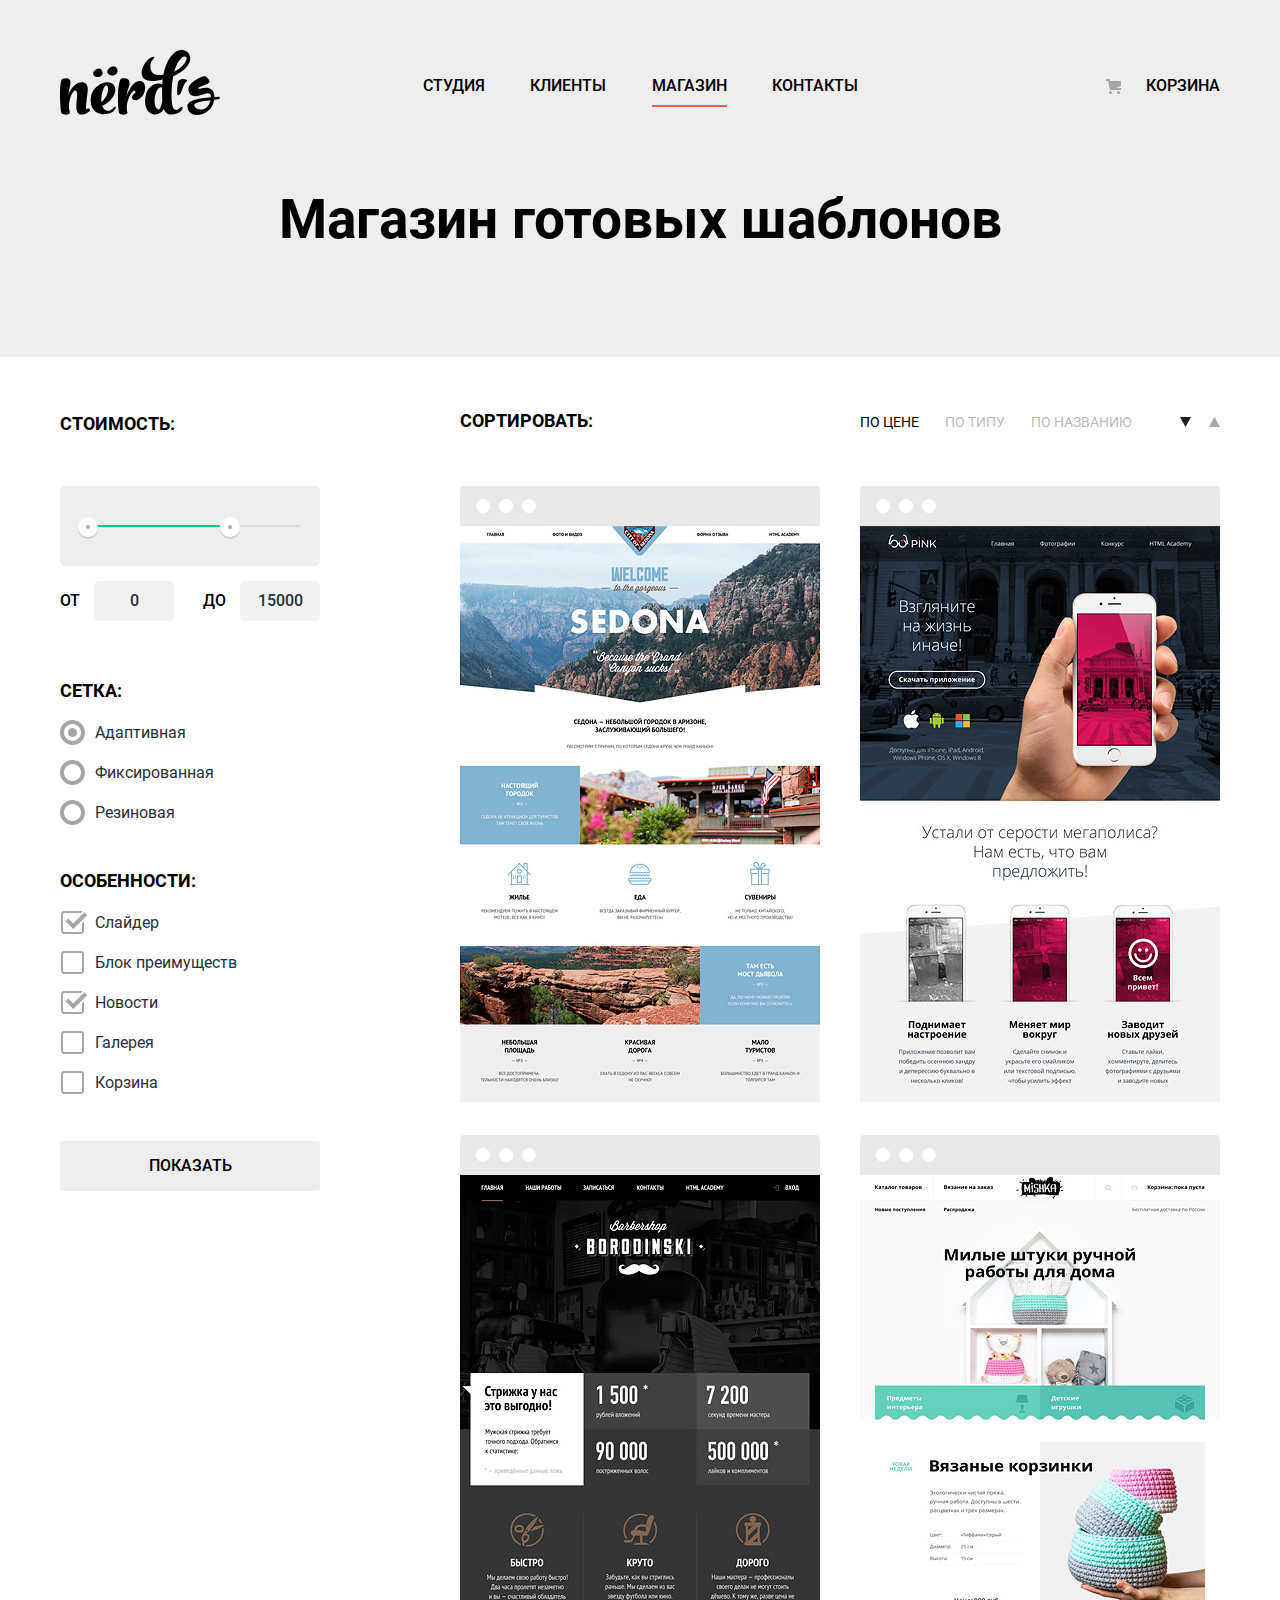
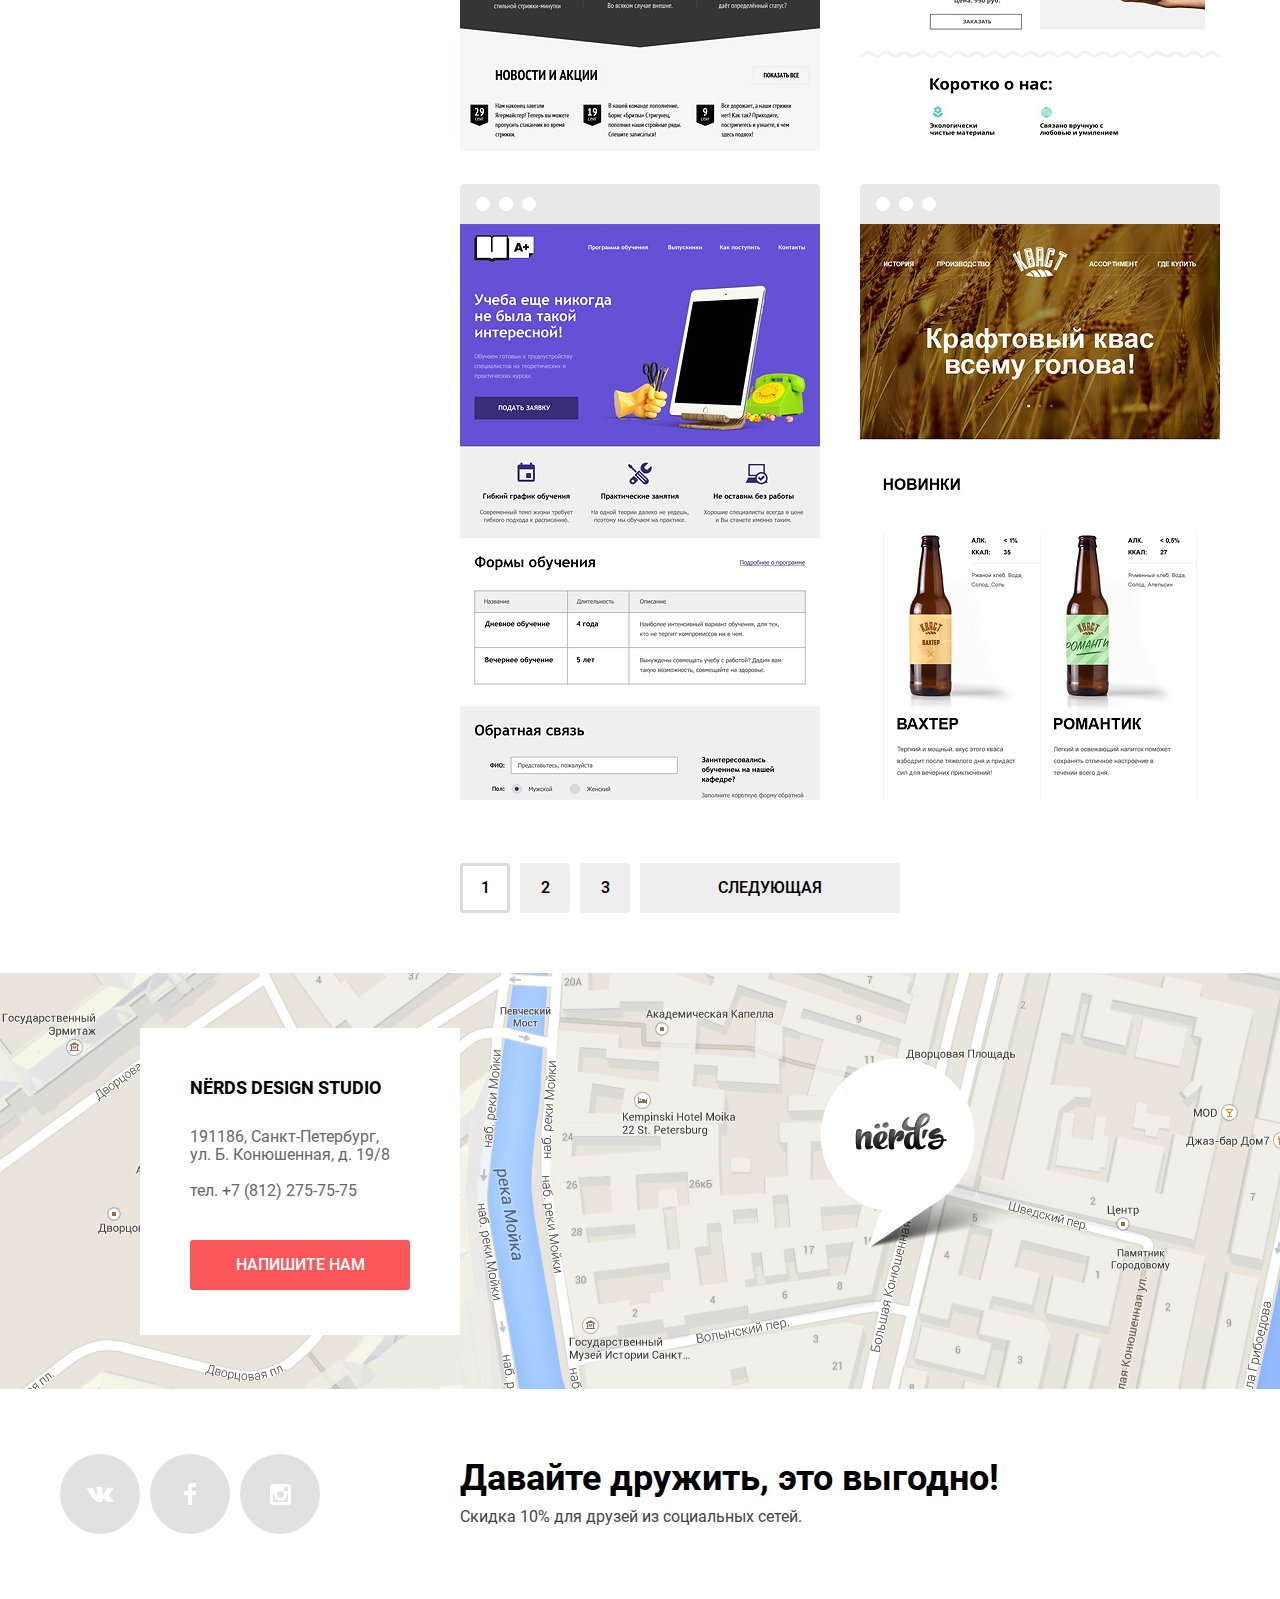
==== commit eb82dfd6: "Add javascript" ====
--- a/catalog.html
+++ b/catalog.html
@@ -4,11 +4,14 @@
 <head>
     <meta charset="UTF-8">
     <meta name="viewport" content="width=device-width, initial-scale=1.0">
-    <link href="https://fonts.googleapis.com/css?family=Roboto:400,500,700&display=swap&subset=cyrillic"
-        rel="stylesheet">
+    <!-- <link href="https://fonts.googleapis.com/css?family=Roboto:400,500,700&display=swap&subset=cyrillic"
+            rel="stylesheet"> -->
+    <link rel="shortcut icon" href="favicon.png" type="image/x-icon">
+    <link rel="stylesheet" href="css/fonts-offline.css">
     <link rel="stylesheet" href="css/style.css">
     <title>Студия нёрдс</title>
 </head>
+
 
 <body class="catalog-body">
     <header>
@@ -16,12 +19,12 @@
             <div class="container-center-main">
                 <nav class="nav">
                     <p class="nav-logo">
-                        <a class="nav-logo-link" href="#">
+                        <a class="nav-logo-link" href="index.html">
                             <img src="img/nerds-logo.svg" width="160" height="65" alt="Логотип студии нёрдс">
                         </a>
                     </p>
                     <ul class="nav-menu-list">
-                        <li><a class="nav-menu-link">Студия</a></li>
+                        <li><a class="nav-menu-link" href="index.html">Студия</a></li>
                         <li><a class="nav-menu-link" href="#">Клиенты</a></li>
                         <li><a class="nav-menu-link  nav-menu-link-active">Магазин</a></li>
                         <li><a class="nav-menu-link" href="#">Контакты</a></li>
@@ -42,56 +45,78 @@
                 <h2 class="visually-hidden">Фильтр шаблонов</h2>
                 <form method="get" action="https://echo.htmlacademy.ru">
                     <fieldset class="filter-fieldset">
-                        <legend class="filter-title">Стоимость:</legend>
-                        <input type="number" name="min" id="filter-cost-min" value="0">
-                        <input type="number" name="max" id="filter-cost-max" value="15000">
+                        <legend class="filter-title filter-title-price">Стоимость:</legend>
+
+                        <div class="filter-range-controls">
+                            <div class="filter-scale">
+                                <div class="filter-fill"></div>
+                            </div>
+                            <div class="filter-knob filter-knob-min"></div>
+                            <div class="filter-knob filter-knob-max"></div>
+                        </div>
+                        <div class="filter-price-controls">
+                            <label class="filter-price-min-label">от
+                                <input class="filter-price-min-input" type="text" name="price-min" value="0">
+                            </label>
+                            <label class="filter-price-max-label">до
+                                <input class="filter-price-max-input" type="text" name="price-max" value="15000">
+                            </label>
+                        </div>
+
+
                     </fieldset>
                     <fieldset class="filter-fieldset">
-                        <legend class="filter-title">Сетка:</legend>
+                        <legend class="filter-title filter-title-grid">Сетка:</legend>
                         <ul class="filter-list">
                             <li>
-                                <input class="visually-hidden" name="gridtype" id="filter-adaptive" type="radio"
-                                    value="adaptive" checked>
-                                <label class="filter-label" for="filter-adaptive">Адаптивная</label>
-                            </li>
-                            <li>
-                                <input class="visually-hidden" name="gridtype" id="filter-fixed" type="radio"
-                                    value="fixed">
-                                <label class="filter-label" for="filter-fixed">Фиксированная</label>
-                            </li>
-                            <li>
-                                <input class="visually-hidden" name="gridtype" id="filter-fluid" type="radio"
-                                    value="fluid">
-                                <label class="filter-label" for="filter-fluid">Резиновая</label>
+                                <input class="filter-radio-input visually-hidden " name="gridtype" id="filter-adaptive"
+                                    type="radio" value="adaptive" checked>
+                                <label class="filter-label filter-radio" for="filter-adaptive">Адаптивная</label>
+                            </li>
+                            <li>
+                                <input class="filter-radio-input visually-hidden " name="gridtype" id="filter-fixed"
+                                    type="radio" value="fixed">
+                                <label class="filter-label filter-radio" for="filter-fixed">Фиксированная</label>
+                            </li>
+                            <li>
+                                <input class="filter-radio-input visually-hidden " name="gridtype" id="filter-fluid"
+                                    type="radio" value="fluid">
+                                <label class="filter-label filter-radio" for="filter-fluid">Резиновая</label>
                             </li>
                         </ul>
                     </fieldset>
                     <fieldset class="filter-fieldset">
-                        <legend class="filter-title">Особенности:</legend>
+                        <legend class="filter-title filter-title-features">Особенности:</legend>
                         <ul class="filter-list">
                             <li>
-                                <input class="visually-hidden" name="slider" id="filter-slider" type="checkbox" checked>
-                                <label class="filter-label" for="filter-slider">Слайдер</label>
-                            </li>
-                            <li>
-                                <input class="visually-hidden" name="advantage" id="filter-advantage" type="checkbox">
-                                <label class="filter-label" for="filter-advantage">Блок преимуществ</label>
-                            </li>
-                            <li>
-                                <input class="visually-hidden" name="news" id="filter-news" type="checkbox" checked>
-                                <label class="filter-label" for="filter-news">Новости</label>
-                            </li>
-                            <li>
-                                <input class="visually-hidden" name="gallery" id="filter-gallery" type="checkbox">
-                                <label class="filter-label" for="filter-gallery">Галерея</label>
-                            </li>
-                            <li>
-                                <input class="visually-hidden" name="basket" id="filter-basket" type="checkbox">
-                                <label class="filter-label" for="filter-basket">Корзина</label>
+                                <input class="filter-checkbox-input visually-hidden" name="slider" id="filter-slider"
+                                    type="checkbox" checked>
+                                <label class="filter-label filter-checkbox" for="filter-slider">Слайдер</label>
+                            </li>
+                            <li>
+                                <input class="filter-checkbox-input visually-hidden" name="advantage"
+                                    id="filter-advantage" type="checkbox">
+                                <label class="filter-label filter-checkbox" for="filter-advantage">Блок
+                                    преимуществ</label>
+                            </li>
+                            <li>
+                                <input class="filter-checkbox-input visually-hidden" name="news" id="filter-news"
+                                    type="checkbox" checked>
+                                <label class="filter-label filter-checkbox" for="filter-news">Новости</label>
+                            </li>
+                            <li>
+                                <input class="filter-checkbox-input visually-hidden" name="gallery" id="filter-gallery"
+                                    type="checkbox">
+                                <label class="filter-label filter-checkbox" for="filter-gallery">Галерея</label>
+                            </li>
+                            <li>
+                                <input class="filter-checkbox-input visually-hidden" name="basket" id="filter-basket"
+                                    type="checkbox">
+                                <label class="filter-label filter-checkbox" for="filter-basket">Корзина</label>
                             </li>
                         </ul>
                     </fieldset>
-                    <button type="submit" class="btn btn-gray btn-w260px">Показать</button>
+                    <button type="submit" class="btn btn-gray btn-w260px btn-filter">Показать</button>
                 </form>
             </section>
 
@@ -122,7 +147,7 @@
                     <li class="store-item">
                         <img src="img/img-sedona.jpg" width="360" height="576" alt="Шаблон сайта Седона">
                         <div class="store-details">
-                            <p class="details-title">Sedona</p>
+                            <a class="details-title" href="#">Sedona</a>
                             <p class="details-content">Информационный сайт <br> для туристов</p>
                             <a class="btn btn-red btn-w200px" href="#">9 900 руб.</a>
                         </div>
@@ -130,7 +155,7 @@
                     <li class="store-item">
                         <img src="img/img-pink.jpg" width="360" height="576" alt="Шаблон сайта Пинк">
                         <div class="store-details">
-                            <p class="details-title">Pink App</p>
+                            <a class="details-title" href="#">Pink App</a>
                             <p class="details-content">Продуктовый лендинг <br> приложения для iOS и Android</p>
                             <a class="btn btn-red btn-w200px" href="#">9 900 руб.</a>
                         </div>
@@ -139,7 +164,7 @@
                         <img src="img/img-barbershop.jpg" width="360" height="576"
                             alt="Шаблон сайта Барбершоп Бородинский">
                         <div class="store-details">
-                            <p class="details-title">Barbershop</p>
+                            <a class="details-title" href="#">Barbershop</a>
                             <p class="details-content">Сайт салоны красоты. <br> Для мужчин, да.</p>
                             <a class="btn btn-red btn-w200px" href="#">9 900 руб.</a>
                         </div>
@@ -147,7 +172,7 @@
                     <li class="store-item">
                         <img src="img/img-mishka.jpg" width="360" height="576" alt="Шаблон сайта Мишка">
                         <div class="store-details">
-                            <p class="details-title">MISHKA</p>
+                            <a class="details-title" href="#">MISHKA</a>
                             <p class="details-content">Интернет-магазин <br> вязаных игрушек</p>
                             <a class="btn btn-red btn-w200px" href="#">9 900 руб.</a>
                         </div>
@@ -155,7 +180,7 @@
                     <li class="store-item">
                         <img src="img/img-aplus.jpg" width="360" height="576" alt="Шаблон сайта А плюс">
                         <div class="store-details">
-                            <p class="details-title">A Plus</p>
+                            <a class="details-title" href="#">A Plus</a>
                             <p class="details-content">Лендинг курсов повышения <br> квалификации</p>
                             <a class="btn btn-red btn-w200px" href="#">9 900 руб.</a>
                         </div>
@@ -163,7 +188,7 @@
                     <li class="store-item">
                         <img src="img/img-kvast.jpg" width="360" height="576" alt="Шаблон сайта Крафтовый квас">
                         <div class="store-details">
-                            <p class="details-title">КВАСТ</p>
+                            <a class="details-title" href="#">КВАСТ</a>
                             <p class="details-content">Промо-сайт производителя <br> крафтового кваса</p>
                             <a class="btn btn-red btn-w200px" href="#">9 900 руб.</a>
                         </div>
@@ -193,7 +218,7 @@
                         <br>
                         тел. +7 (812) 275-75-75
                     </address>
-                    <a class="btn btn-red btn-w220px" href="#">Напишите нам</a>
+                    <a class="btn btn-red btn-w220px btn-writeus" href="#">Напишите нам</a>
                 </div>
                 <img class="contacts-marker" src="img/map-marker.png" width="231" height="190"
                     alt="Маркер-указатель на карте">
@@ -261,6 +286,8 @@
         </form>
         <button class="writeus-close" type="button"><span class="visually-hidden">Закрыть</span></button>
     </section>
+
+    <script src="js/script.js"></script>
 </body>
 
 </html>--- a/css/fonts-offline.css
+++ b/css/fonts-offline.css
@@ -0,0 +1,190 @@
+/* cyrillic-ext */
+@font-face {
+    font-family: 'Roboto';
+    font-style: normal;
+    font-weight: 400;
+    font-display: swap;
+    src: local('Roboto'), local('Roboto-Regular'), url(../fonts/KFOmCnqEu92Fr1Mu72xKOzY.woff2) format('woff2');
+    unicode-range: U+0460-052F, U+1C80-1C88, U+20B4, U+2DE0-2DFF, U+A640-A69F, U+FE2E-FE2F;
+  }
+  /* cyrillic */
+  @font-face {
+    font-family: 'Roboto';
+    font-style: normal;
+    font-weight: 400;
+    font-display: swap;
+    src: local('Roboto'), local('Roboto-Regular'), url(../fonts/KFOmCnqEu92Fr1Mu5mxKOzY.woff2) format('woff2');
+    unicode-range: U+0400-045F, U+0490-0491, U+04B0-04B1, U+2116;
+  }
+  /* greek-ext */
+  @font-face {
+    font-family: 'Roboto';
+    font-style: normal;
+    font-weight: 400;
+    font-display: swap;
+    src: local('Roboto'), local('Roboto-Regular'), url(../fonts/KFOmCnqEu92Fr1Mu7mxKOzY.woff2) format('woff2');
+    unicode-range: U+1F00-1FFF;
+  }
+  /* greek */
+  @font-face {
+    font-family: 'Roboto';
+    font-style: normal;
+    font-weight: 400;
+    font-display: swap;
+    src: local('Roboto'), local('Roboto-Regular'), url(../fonts/KFOmCnqEu92Fr1Mu4WxKOzY.woff2) format('woff2');
+    unicode-range: U+0370-03FF;
+  }
+  /* vietnamese */
+  @font-face {
+    font-family: 'Roboto';
+    font-style: normal;
+    font-weight: 400;
+    font-display: swap;
+    src: local('Roboto'), local('Roboto-Regular'), url(../fonts/KFOmCnqEu92Fr1Mu7WxKOzY.woff2) format('woff2');
+    unicode-range: U+0102-0103, U+0110-0111, U+0128-0129, U+0168-0169, U+01A0-01A1, U+01AF-01B0, U+1EA0-1EF9, U+20AB;
+  }
+  /* latin-ext */
+  @font-face {
+    font-family: 'Roboto';
+    font-style: normal;
+    font-weight: 400;
+    font-display: swap;
+    src: local('Roboto'), local('Roboto-Regular'), url(../fonts/KFOmCnqEu92Fr1Mu7GxKOzY.woff2) format('woff2');
+    unicode-range: U+0100-024F, U+0259, U+1E00-1EFF, U+2020, U+20A0-20AB, U+20AD-20CF, U+2113, U+2C60-2C7F, U+A720-A7FF;
+  }
+  /* latin */
+  @font-face {
+    font-family: 'Roboto';
+    font-style: normal;
+    font-weight: 400;
+    font-display: swap;
+    src: local('Roboto'), local('Roboto-Regular'), url(../fonts/KFOmCnqEu92Fr1Mu4mxK.woff2) format('woff2');
+    unicode-range: U+0000-00FF, U+0131, U+0152-0153, U+02BB-02BC, U+02C6, U+02DA, U+02DC, U+2000-206F, U+2074, U+20AC, U+2122, U+2191, U+2193, U+2212, U+2215, U+FEFF, U+FFFD;
+  }
+  /* cyrillic-ext */
+  @font-face {
+    font-family: 'Roboto';
+    font-style: normal;
+    font-weight: 500;
+    font-display: swap;
+    src: local('Roboto Medium'), local('Roboto-Medium'), url(../fonts/KFOlCnqEu92Fr1MmEU9fCRc4EsA.woff2) format('woff2');
+    unicode-range: U+0460-052F, U+1C80-1C88, U+20B4, U+2DE0-2DFF, U+A640-A69F, U+FE2E-FE2F;
+  }
+  /* cyrillic */
+  @font-face {
+    font-family: 'Roboto';
+    font-style: normal;
+    font-weight: 500;
+    font-display: swap;
+    src: local('Roboto Medium'), local('Roboto-Medium'), url('../fonts/KFOlCnqEu92Fr1MmEU9fABc4EsA.woff2') format('woff2');
+    unicode-range: U+0400-045F, U+0490-0491, U+04B0-04B1, U+2116;
+  }
+  /* greek-ext */
+  @font-face {
+    font-family: 'Roboto';
+    font-style: normal;
+    font-weight: 500;
+    font-display: swap;
+    src: local('Roboto Medium'), local('Roboto-Medium'), url(../fonts/KFOlCnqEu92Fr1MmEU9fCBc4EsA.woff2) format('woff2');
+    unicode-range: U+1F00-1FFF;
+  }
+  /* greek */
+  @font-face {
+    font-family: 'Roboto';
+    font-style: normal;
+    font-weight: 500;
+    font-display: swap;
+    src: local('Roboto Medium'), local('Roboto-Medium'), url(../fonts/KFOlCnqEu92Fr1MmEU9fBxc4EsA.woff2) format('woff2');
+    unicode-range: U+0370-03FF;
+  }
+  /* vietnamese */
+  @font-face {
+    font-family: 'Roboto';
+    font-style: normal;
+    font-weight: 500;
+    font-display: swap;
+    src: local('Roboto Medium'), local('Roboto-Medium'), url(../fonts/KFOlCnqEu92Fr1MmEU9fCxc4EsA.woff2) format('woff2');
+    unicode-range: U+0102-0103, U+0110-0111, U+0128-0129, U+0168-0169, U+01A0-01A1, U+01AF-01B0, U+1EA0-1EF9, U+20AB;
+  }
+  /* latin-ext */
+  @font-face {
+    font-family: 'Roboto';
+    font-style: normal;
+    font-weight: 500;
+    font-display: swap;
+    src: local('Roboto Medium'), local('Roboto-Medium'), url(../fonts/KFOlCnqEu92Fr1MmEU9fChc4EsA.woff2) format('woff2');
+    unicode-range: U+0100-024F, U+0259, U+1E00-1EFF, U+2020, U+20A0-20AB, U+20AD-20CF, U+2113, U+2C60-2C7F, U+A720-A7FF;
+  }
+  /* latin */
+  @font-face {
+    font-family: 'Roboto';
+    font-style: normal;
+    font-weight: 500;
+    font-display: swap;
+    src: local('Roboto Medium'), local('Roboto-Medium'), url(../fonts/KFOlCnqEu92Fr1MmEU9fBBc4.woff2) format('woff2');
+    unicode-range: U+0000-00FF, U+0131, U+0152-0153, U+02BB-02BC, U+02C6, U+02DA, U+02DC, U+2000-206F, U+2074, U+20AC, U+2122, U+2191, U+2193, U+2212, U+2215, U+FEFF, U+FFFD;
+  }
+  /* cyrillic-ext */
+  @font-face {
+    font-family: 'Roboto';
+    font-style: normal;
+    font-weight: 700;
+    font-display: swap;
+    src: local('Roboto Bold'), local('Roboto-Bold'), url(../fonts/KFOlCnqEu92Fr1MmWUlfCRc4EsA.woff2) format('woff2');
+    unicode-range: U+0460-052F, U+1C80-1C88, U+20B4, U+2DE0-2DFF, U+A640-A69F, U+FE2E-FE2F;
+  }
+  /* cyrillic */
+  @font-face {
+    font-family: 'Roboto';
+    font-style: normal;
+    font-weight: 700;
+    font-display: swap;
+    src: local('Roboto Bold'), local('Roboto-Bold'), url(../fonts/KFOlCnqEu92Fr1MmWUlfABc4EsA.woff2) format('woff2');
+    unicode-range: U+0400-045F, U+0490-0491, U+04B0-04B1, U+2116;
+  }
+  /* greek-ext */
+  @font-face {
+    font-family: 'Roboto';
+    font-style: normal;
+    font-weight: 700;
+    font-display: swap;
+    src: local('Roboto Bold'), local('Roboto-Bold'), url(../fonts/KFOlCnqEu92Fr1MmWUlfCBc4EsA.woff2) format('woff2');
+    unicode-range: U+1F00-1FFF;
+  }
+  /* greek */
+  @font-face {
+    font-family: 'Roboto';
+    font-style: normal;
+    font-weight: 700;
+    font-display: swap;
+    src: local('Roboto Bold'), local('Roboto-Bold'), url(../fonts/KFOlCnqEu92Fr1MmWUlfBxc4EsA.woff2) format('woff2');
+    unicode-range: U+0370-03FF;
+  }
+  /* vietnamese */
+  @font-face {
+    font-family: 'Roboto';
+    font-style: normal;
+    font-weight: 700;
+    font-display: swap;
+    src: local('Roboto Bold'), local('Roboto-Bold'), url(../fonts/KFOlCnqEu92Fr1MmWUlfCxc4EsA.woff2) format('woff2');
+    unicode-range: U+0102-0103, U+0110-0111, U+0128-0129, U+0168-0169, U+01A0-01A1, U+01AF-01B0, U+1EA0-1EF9, U+20AB;
+  }
+  /* latin-ext */
+  @font-face {
+    font-family: 'Roboto';
+    font-style: normal;
+    font-weight: 700;
+    font-display: swap;
+    src: local('Roboto Bold'), local('Roboto-Bold'), url(../fonts/KFOlCnqEu92Fr1MmWUlfChc4EsA.woff2) format('woff2');
+    unicode-range: U+0100-024F, U+0259, U+1E00-1EFF, U+2020, U+20A0-20AB, U+20AD-20CF, U+2113, U+2C60-2C7F, U+A720-A7FF;
+  }
+  /* latin */
+  @font-face {
+    font-family: 'Roboto';
+    font-style: normal;
+    font-weight: 700;
+    font-display: swap;
+    src: local('Roboto Bold'), local('Roboto-Bold'), url(../fonts/KFOlCnqEu92Fr1MmWUlfBBc4.woff2) format('woff2');
+    unicode-range: U+0000-00FF, U+0131, U+0152-0153, U+02BB-02BC, U+02C6, U+02DA, U+02DC, U+2000-206F, U+2074, U+20AC, U+2122, U+2191, U+2193, U+2212, U+2215, U+FEFF, U+FFFD;
+  }
+  --- a/css/style.css
+++ b/css/style.css
@@ -283,7 +283,7 @@
     margin-bottom: 75px;
 }
 
-.slider-item:not(:nth-child(1)) {
+.slider-item {
     display: none;
 }
 
@@ -305,7 +305,11 @@
     background-position: 100% 10px;
 }
 
-.slider-indicators {
+.slider-item-visible {
+    display: block;
+}
+
+.slider-knobs {
     position: absolute;
     left: 50%;
     bottom: 85px;
@@ -315,7 +319,7 @@
     transform: translateX(-50%);
 }
 
-.slider-indicator {
+.slider-knob {
     position: relative;
 
     display: inline-block;
@@ -331,7 +335,7 @@
     cursor: pointer;
 }
 
-.slider-indicator::before {
+.slider-knob::before {
     position: absolute;
     content: "";
 
@@ -342,7 +346,7 @@
     background: #fff;
 }
 
-.slider-input:checked+.slider-indicator::after {
+.slider-input:checked+.slider-knob::after {
     position: absolute;
     content: "";
     top: calc(50% - 4px);
@@ -355,7 +359,7 @@
     border-radius: 50%;
 }
 
-.slider-input:focus+.slider-indicator {
+.slider-input:focus+.slider-knob {
     outline: thin dotted;
     outline: 5px auto -webkit-focus-ring-color;
 }
@@ -613,10 +617,25 @@
     line-height: 0;
 }
 
+.contacts-map-yandex {
+    position: relative;
+    z-index: 2;
+}
+
+.contacts-map-png {
+    position: absolute;
+    z-index: 1;
+    top: 0;
+    left: 0;
+
+    margin: 0;
+}
+
 .contacts-card {
     position: absolute;
     top: 55px;
     left: 140px;
+    z-index: 3;
 
     padding: 45px 50px;
     background: white;
@@ -626,6 +645,7 @@
     position: absolute;
     top: 85px;
     left: 820px;
+    z-index: 3;
 }
 
 
@@ -696,6 +716,8 @@
 
 
 /* modals.writeus */
+
+
 
 .modal-writeus {
     position: fixed;
@@ -703,6 +725,7 @@
     left: 50%;
     transform: translate(-50%, -50%);
     width: 960px;
+    z-index: 5;
 
     display: none;
 
@@ -711,6 +734,10 @@
 
     background-color: white;
     box-shadow: 0 20px 40px rgba(0, 1, 1, 0.75);
+}
+
+.modal-show {
+    display: block;
 }
 
 .writeus-columns-container {
@@ -863,11 +890,16 @@
 
 .filter {
     width: 260px;
-    ;
-    margin: 0;
-    padding: 0;
-
-    box-shadow: 0 0 2px 2px hsl(240, 100%, 70%) inset;
+
+    margin: 0;
+    padding: 0;
+}
+
+.filter-fieldset {
+    margin: 0;
+    padding: 0;
+
+    border: none;
 }
 
 .filter-title {
@@ -878,16 +910,103 @@
     font-weight: 700;
     line-height: 30px;
     text-transform: uppercase;
-    letter-spacing: 0.05px;
+    /* letter-spacing: 1.05px; */
 
     border: none;
 }
 
-.filter-fieldset {
-    margin: 0;
-    padding: 0;
+.filter-title-price {
+    padding-top: 52px;
+    padding-bottom: 47px;
+}
+
+.filter-range-controls {
+    position: relative;
+
+    height: 41px;
+    margin-bottom: 15px;
+    padding-top: 39px;
+    padding-left: 20px;
+    padding-right: 20px;
+
+    background-color: #eeeeee;
+    border-radius: 5px;
+}
+
+.filter-scale {
+    height: 2px;
+
+    background-color: #d7dcde;
+}
+
+.filter-fill {
+    width: 70%;
+    height: 2px;
+
+    background-color: #00ca74;
+}
+
+.filter-knob {
+    position: absolute;
+    top: 31px;
+
+    width: 4px;
+    height: 4px;
+    padding: 0;
+
+    border: 8px solid white;
+    border-radius: 50%;
+    background-color: #ababab;
+    box-shadow: 0 2px 1px 0 #cfcfcf;
+    cursor: pointer;
+}
+
+.filter-knob-min {
+    left: 18px;
+}
+
+.filter-knob-max {
+    left: 160px;
+}
+
+.filter-price-controls {
+    margin-bottom: 30px;
+
+    font-size: 0;
+}
+
+.filter-price-min-label,
+.filter-price-max-label {
+    display: inline-block;
+    width: 50%;
+
+    font-size: 16px;
+    text-transform: uppercase;
+}
+
+.filter-price-min-input,
+.filter-price-max-input {
+    width: 60px;
+    padding: 8px 10px;
+    margin-left: 10px;
+
+    font: inherit;
+    text-align: center;
+    color: #283136;
 
     border: none;
+    border-radius: 5px;
+    background: #f1f1f1;
+}
+
+.filter-price-max-label {
+    text-align: right;
+}
+
+.filter-title-grid,
+.filter-title-features {
+    padding-top: 25px;
+    padding-bottom: 15px;
 }
 
 .filter-list {
@@ -898,10 +1017,76 @@
 }
 
 .filter-label {
+    display: block;
+
     color: #283136;
     font-weight: 400;
     line-height: 20px;
 }
+
+.filter-radio {
+    position: relative;
+
+    display: inline-block;
+    margin-bottom: 18px;
+    padding-left: 35px;
+}
+
+.filter-radio::before {
+    position: absolute;
+    content: url("../img/radio-off.svg");
+    left: 0;
+    top: -3px;
+
+    font-size: 0;
+    line-height: 0;
+
+    opacity: 0.5;
+}
+
+.filter-radio-input:checked+.filter-radio::before {
+    content: url("../img/radio-on.svg");
+}
+
+.filter-radio-input:focus+.filter-radio::before {
+    outline: thin dotted;
+    outline: 5px auto -webkit-focus-ring-color;
+}
+
+.filter-checkbox {
+    position: relative;
+
+    display: inline-block;
+    margin-bottom: 18px;
+    padding-left: 35px;
+}
+
+.filter-checkbox::before {
+    position: absolute;
+    content: url("../img/checkbox-off.svg");
+    left: 1px;
+    top: -2px;
+
+    font-size: 0;
+    line-height: 0;
+
+    opacity: 0.5;
+}
+
+.filter-checkbox-input:checked+.filter-checkbox::before {
+    content: url("../img/checkbox-on.svg");
+}
+
+.filter-checkbox-input:focus+.filter-checkbox::before {
+    border-color: #663d15;
+    outline: thin dotted;
+    outline: 5px auto -webkit-focus-ring-color;
+}
+
+.btn-filter {
+    margin-top: 30px;
+}
+
 
 /* store */
 
@@ -995,6 +1180,10 @@
     opacity: 0.12;
 }
 
+.store-item:hover {
+    box-shadow: 0 5px 10px rgba(0, 1, 1, 0.4);
+}
+
 .store-item:hover::before {
     opacity: 1.0;
 }
@@ -1018,9 +1207,12 @@
 }
 
 .details-title {
+    display: block;
+
     margin: 0;
     margin-bottom: 15px;
 
+    color: inherit;
     font-size: 18px;
     font-weight: 700;
     line-height: 30px;
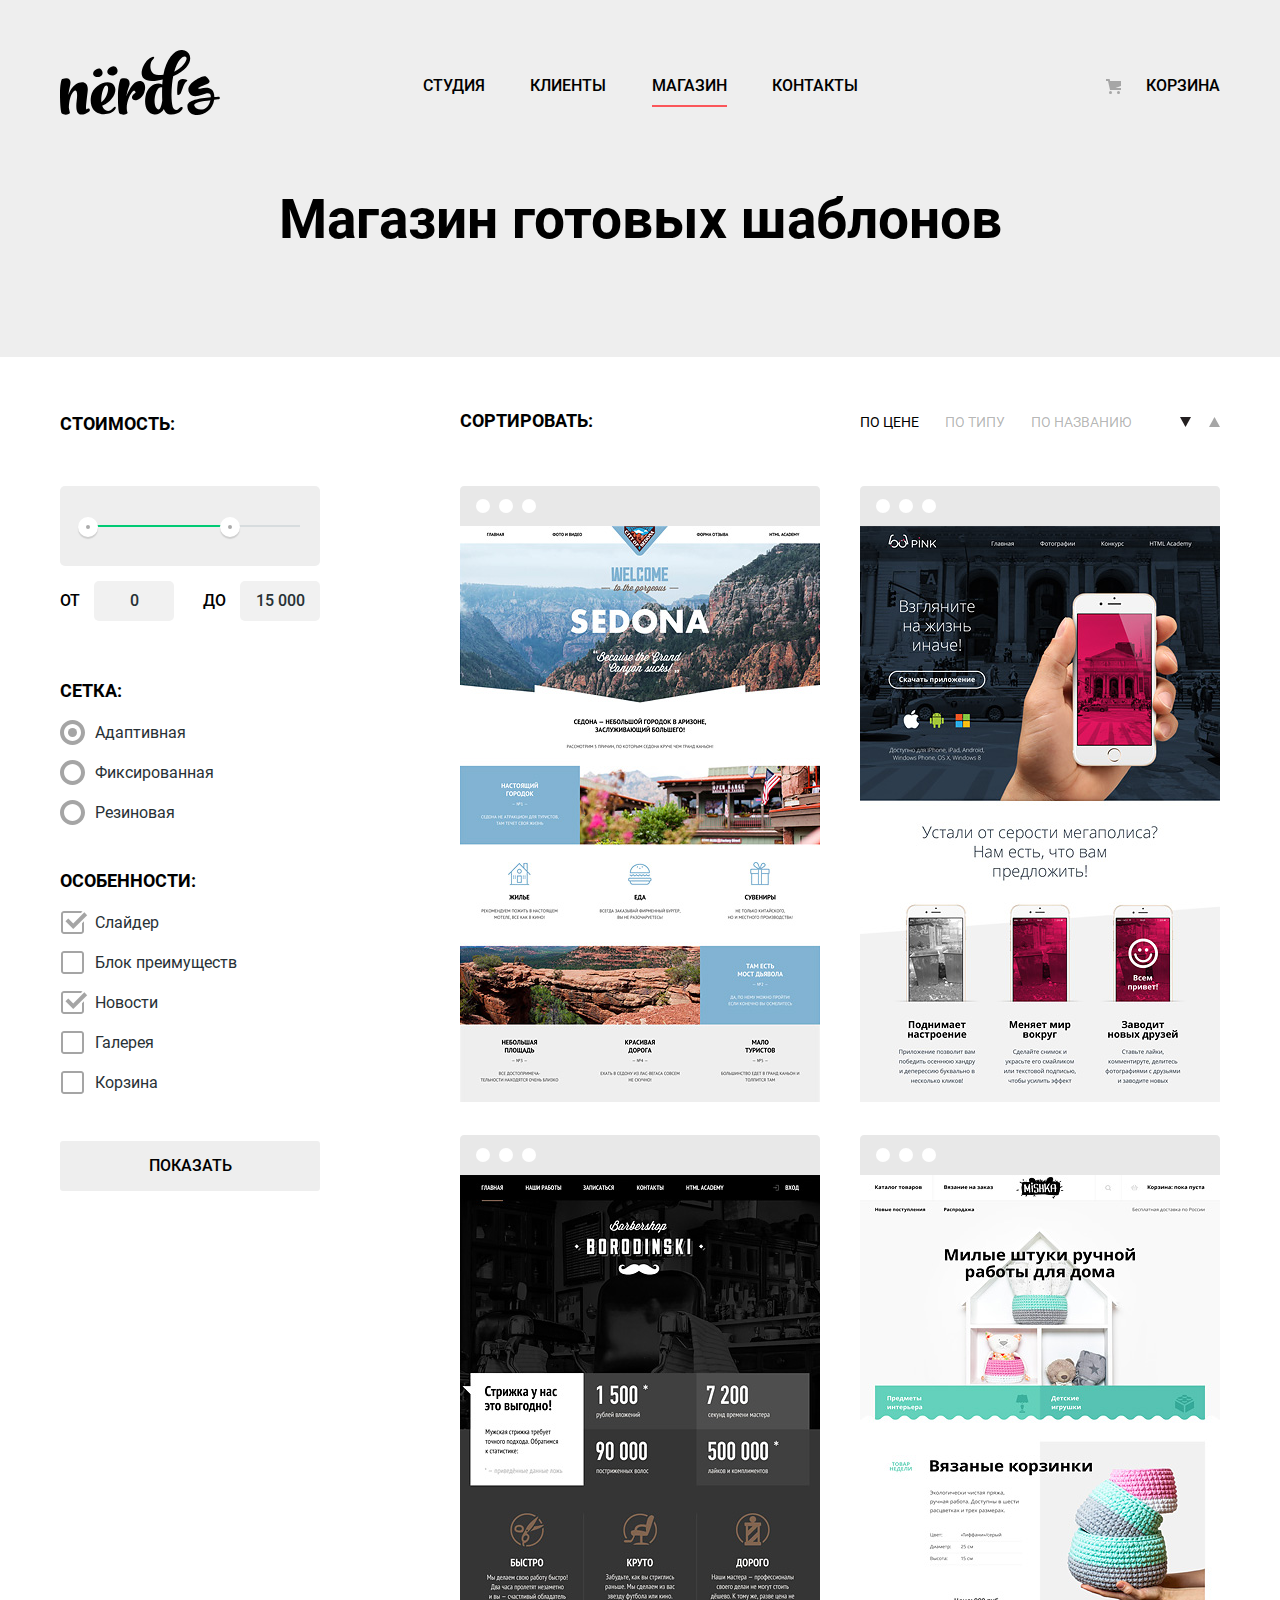
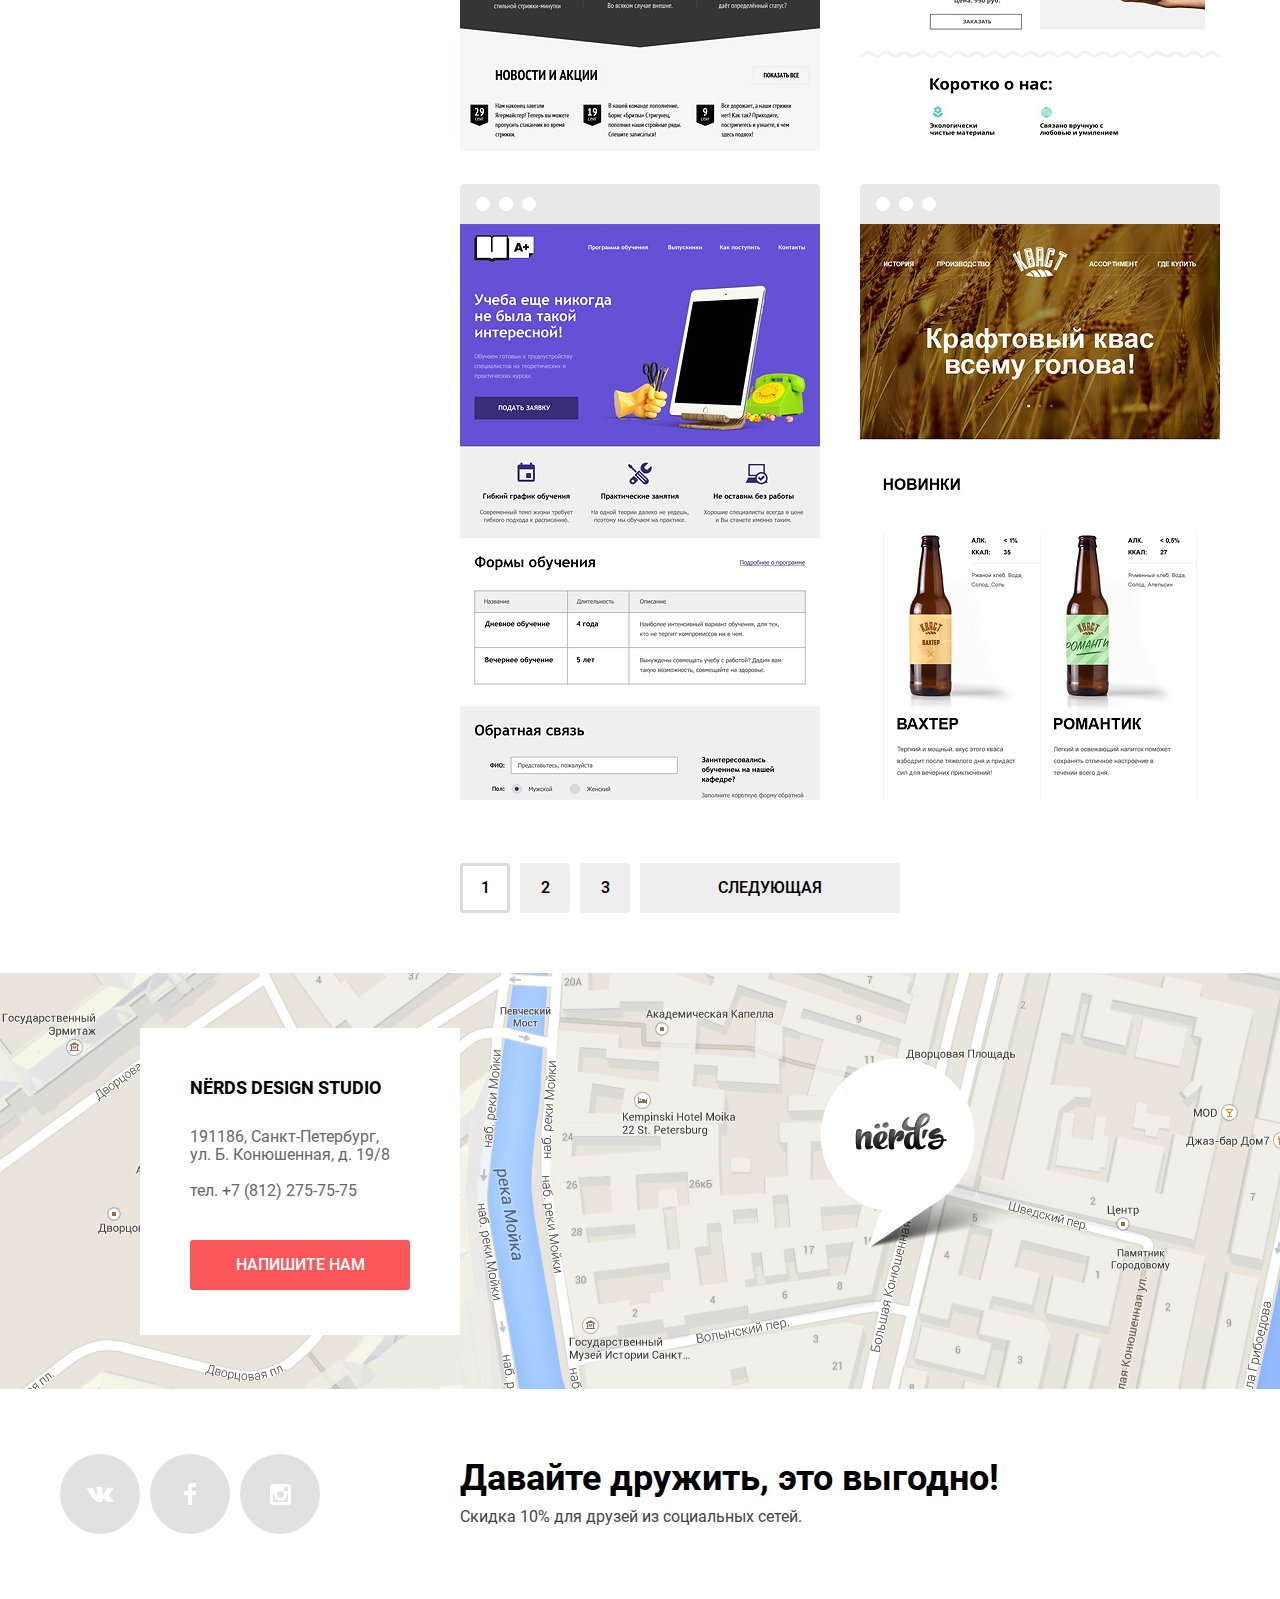
==== commit 92c404ce: "Add google maps" ====
--- a/catalog.html
+++ b/catalog.html
@@ -59,7 +59,7 @@
                                 <input class="filter-price-min-input" type="text" name="price-min" value="0">
                             </label>
                             <label class="filter-price-max-label">до
-                                <input class="filter-price-max-input" type="text" name="price-max" value="15000">
+                                <input class="filter-price-max-input" type="text" name="price-max" value="15 000">
                             </label>
                         </div>
 
@@ -208,8 +208,16 @@
     <footer>
         <section class="contacts container-center-map">
             <h2 class="visually-hidden">Контакты</h2>
-            <div class="contacts-container-relative ">
-                <img src="img/map.png" width="1440" height="416" alt="Карта">
+            <div class="contacts-container-relative">
+                <!-- <iframe class="contacts-map-yandex" src="https://yandex.ru/map-widget/v1/-/C0SLIFn4" width="1440"
+                    height="416" frameborder="0" allowfullscreen="false" name="seamless"></iframe> -->
+                <iframe class="contacts-map-google"
+                    src="https://www.google.com/maps/embed?pb=!1m14!1m12!1m3!1d840.3045579800114!2d30.32138015949489!3d59.93890677939043!2m3!1f0!2f0!3f0!3m2!1i1024!2i768!4f13.1!5e0!3m2!1sen!2sru!4v1588776047764!5m2!1sen!2sru"
+                    width="1440" height="416" frameborder="0" style="border:0;" allowfullscreen="" aria-hidden="false"
+                    tabindex="0"></iframe>
+                <p class="contacts-map-png">
+                    <img src="img/map.png" width="1440" height="416" alt="Карта">
+                </p>
                 <div class="contacts-card">
                     <p class="contacts-title">Nёrds design studio</p>
                     <address class="contacts-address">
--- a/css/style.css
+++ b/css/style.css
@@ -617,7 +617,8 @@
     line-height: 0;
 }
 
-.contacts-map-yandex {
+.contacts-map-yandex, 
+.contacts-map-google {
     position: relative;
     z-index: 2;
 }
